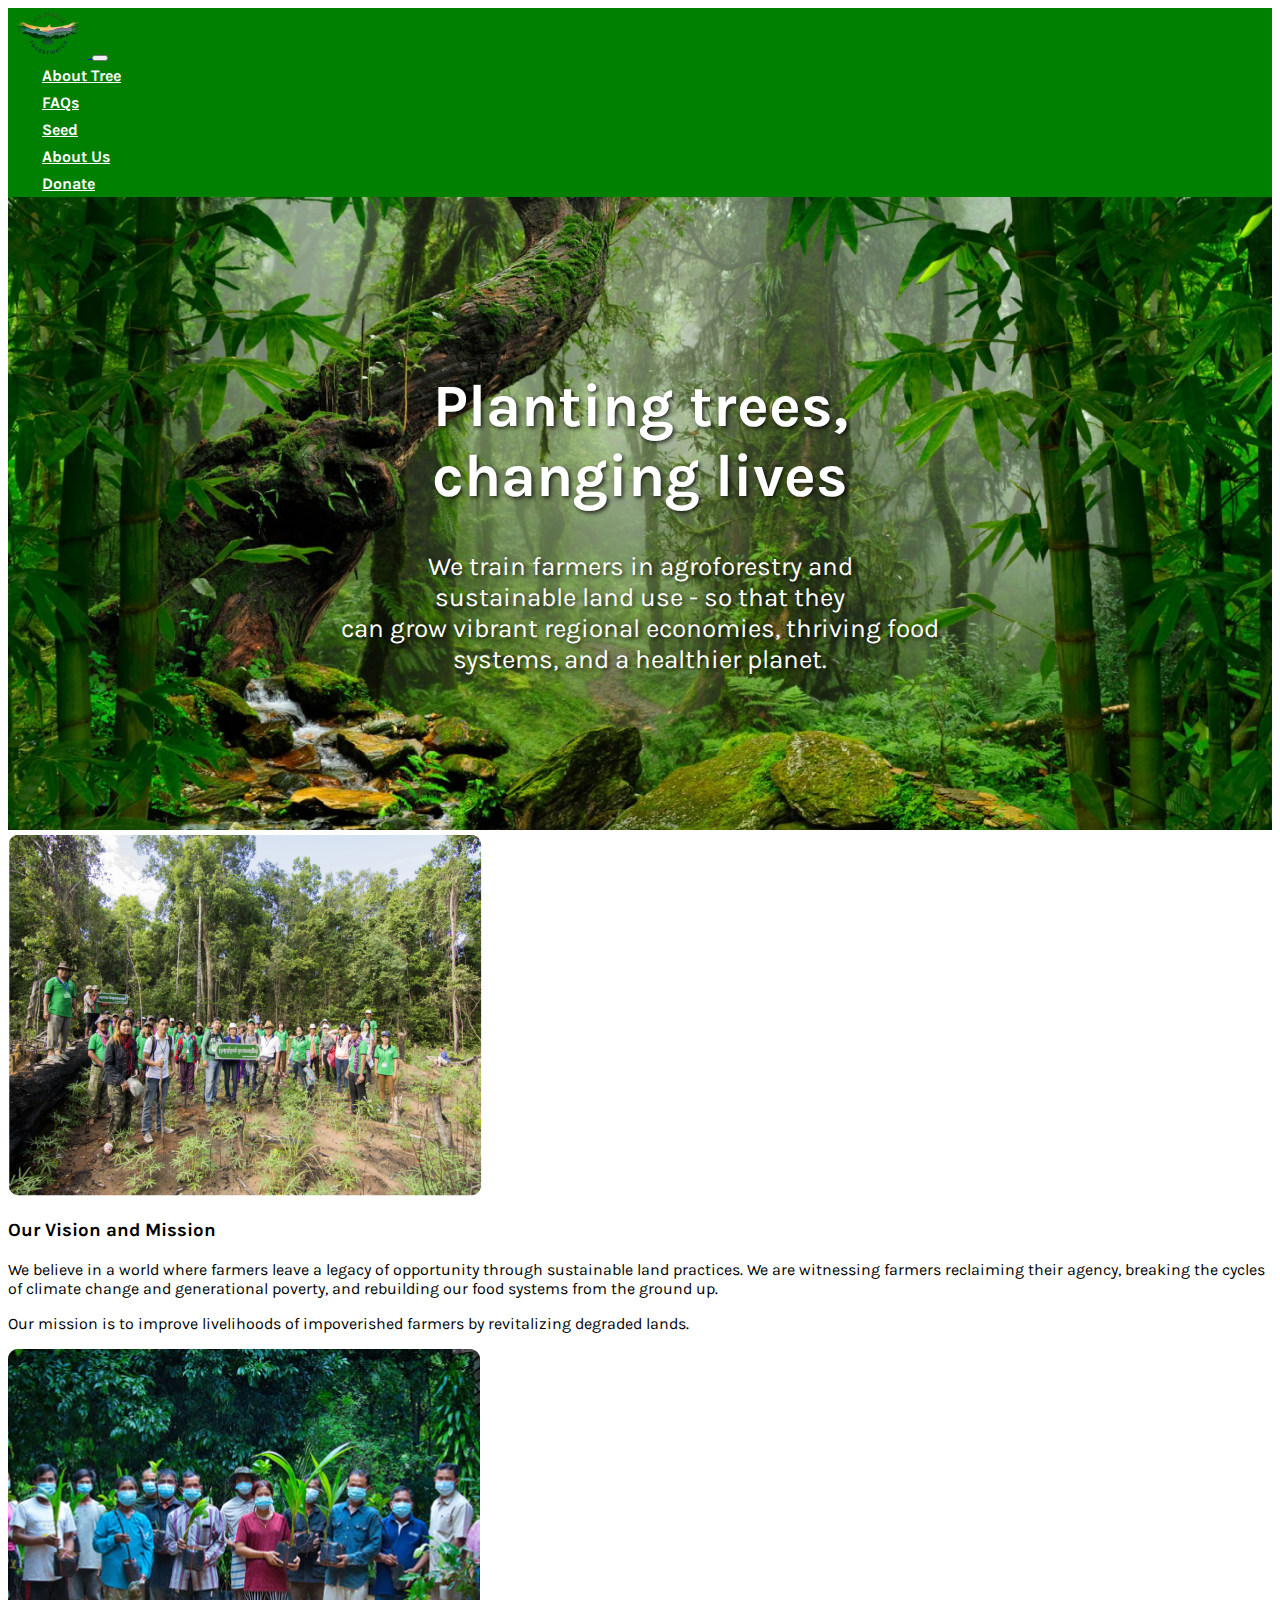
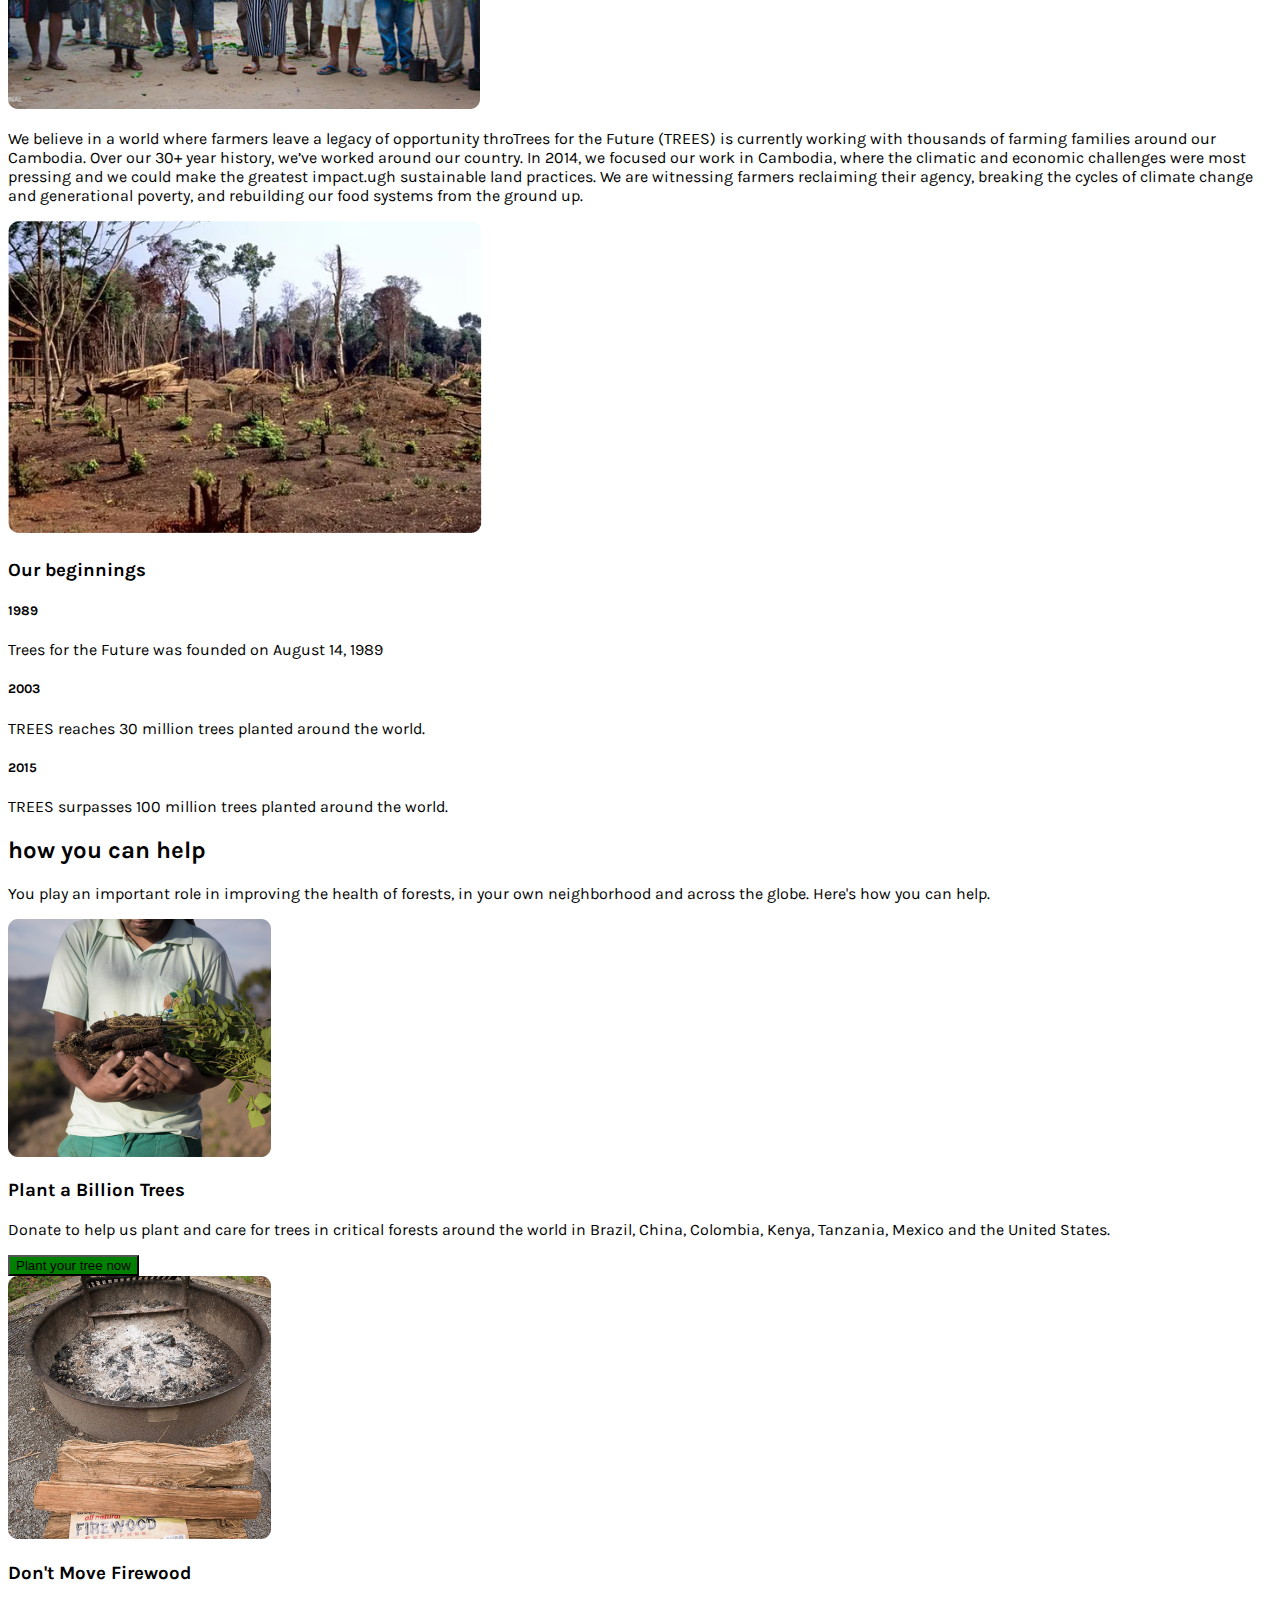
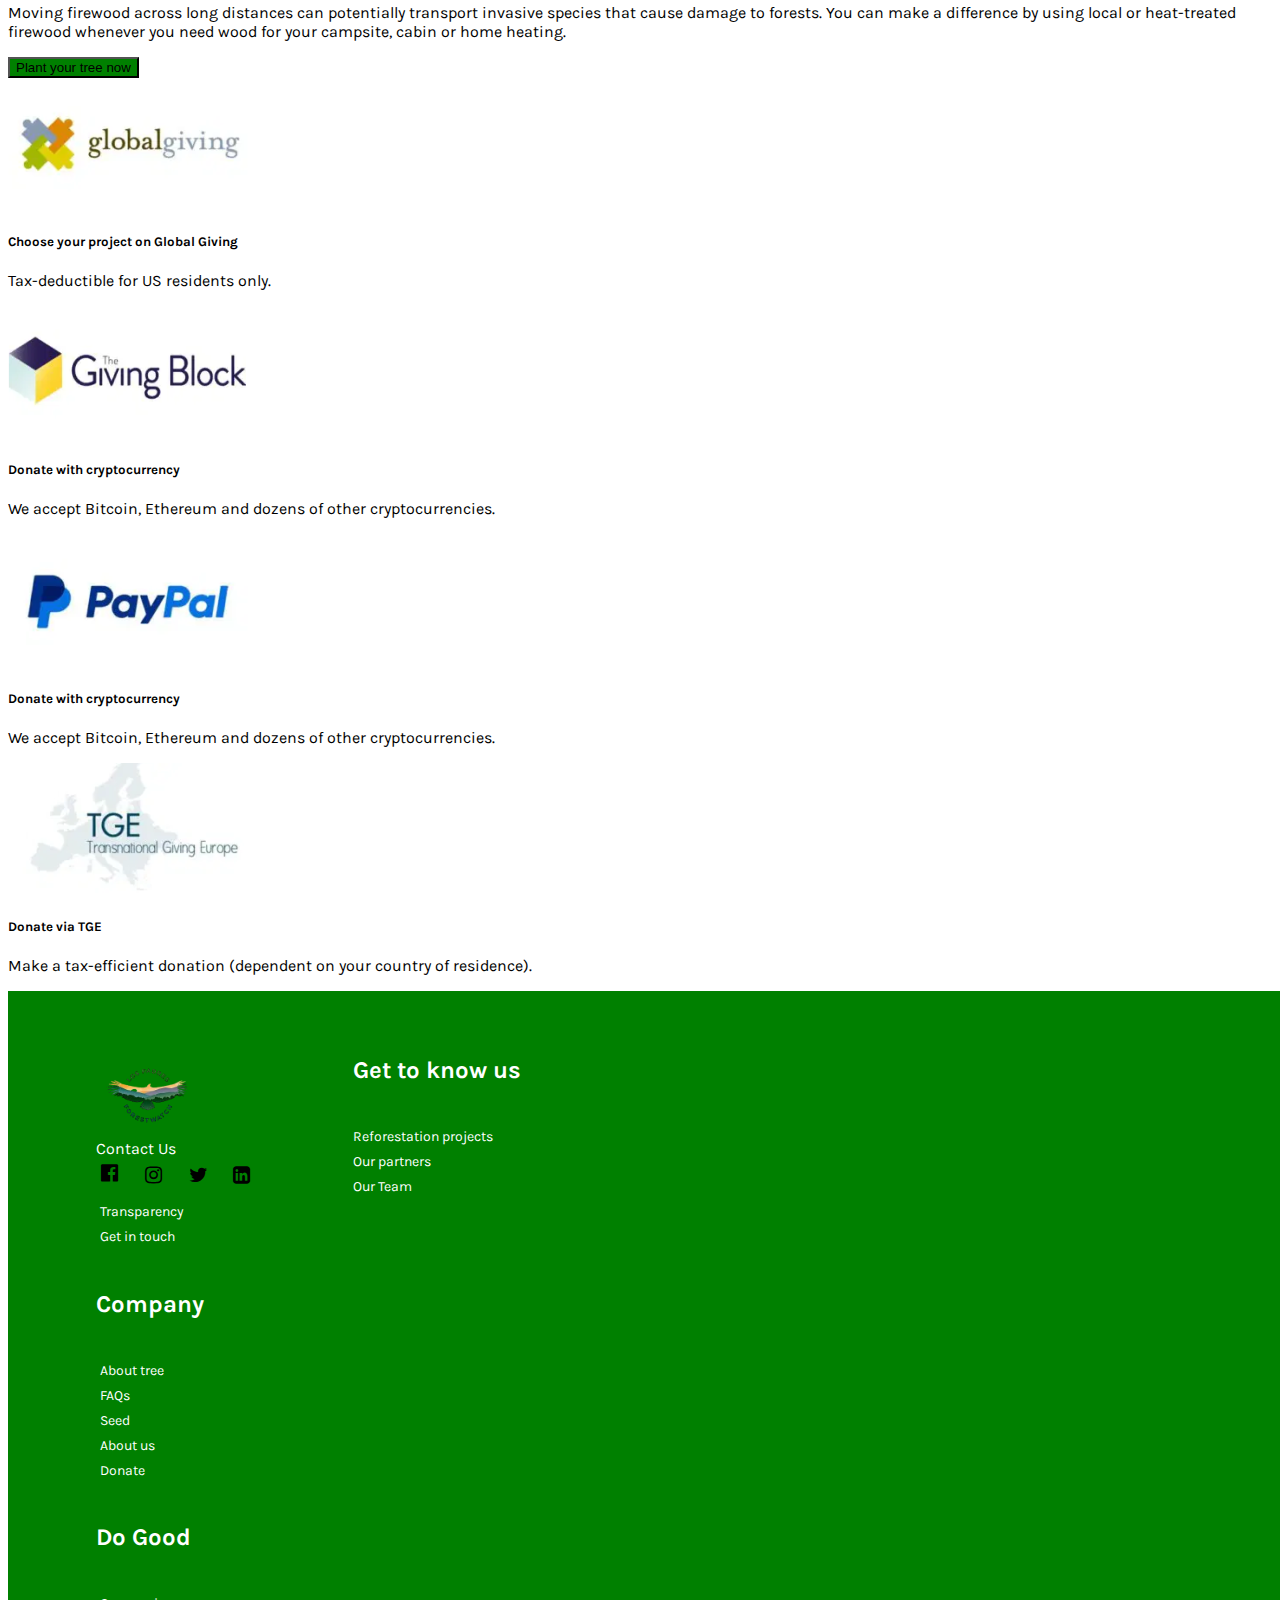
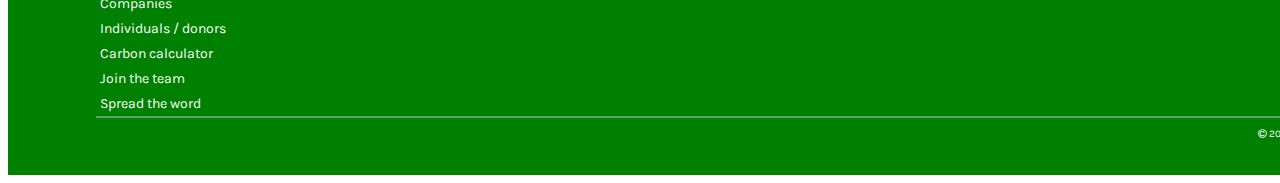
==== about-page.html @ c4fbb988 "add about page" ====
<!DOCTYPE html>
<html lang="en">
<head>
    <meta charset="UTF-8">
    <meta name="viewport" content="width=device-width, initial-scale=1.0">
    <title>ABOUT TREE | PAGE</title>
    <link
    rel="stylesheet"
    href="https://cdnjs.cloudflare.com/ajax/libs/font-awesome/4.7.0/css/font-awesome.min.css"/>
    <link href="https://cdn.jsdelivr.net/npm/bootstrap@5.0.2/dist/css/bootstrap.min.css" rel="stylesheet" integrity="sha384-EVSTQN3/azprG1Anm3QDgpJLIm9Nao0Yz1ztcQTwFspd3yD65VohhpuuCOmLASjC" crossorigin="anonymous">
    <script src="https://cdn.jsdelivr.net/npm/bootstrap@5.0.2/dist/js/bootstrap.bundle.min.js" integrity="sha384-MrcW6ZMFYlzcLA8Nl+NtUVF0sA7MsXsP1UyJoMp4YLEuNSfAP+JcXn/tWtIaxVXM" crossorigin="anonymous"></script>
</head>
<link rel="stylesheet" href="https://fonts.googleapis.com/css?family=Karla">
<style>
body {
  font-family: "Karla", sans-serif;
  text-shadow: 3px;
}

.navbar {
    background-color: green;
  }
  .container img {
    object-fit: cover;
  }
  .text h2 {
    font-size: 30px;
    margin-left: 80px;
  }
  .nav-link {
    color: white;
    margin-left: 30px;
    font-weight: bold;
  }
  .nav-link:hover {
      color: black }
    .image-container {
    position: relative;
    display: inline-block;
  }

  .image-container {
    position: relative;
    display: inline-block;
  }

  .image {
    width: 100%;
    height: auto;
  }

  .o {
    position: absolute;
    top: 50%;
    left: 50%;
    transform: translate(-50%, -50%);
    color: white;

    text-shadow: 2px 2px 4px rgba(0, 0, 0, 0.767);
    text-align: center;
  }
  .o h1 {
    font-size: 60px;
  }
  .o p{
    font-size: 26px;
  }
  
  @media (max-width: 768px) {
    .o h1 {
      font-size: 20px;
      top: 55%;
    }
  }
  @media (max-width: 768px) {
    .o p {
      font-size: 10px;
      top: 55%;
    }
  }
  .btn:hover {
    color: white;
  }
  .o h5 {
    font-size: 25px;
  }
  @media (max-width: 768px) {
    .o h5 {
      font-size: 10px;
    }
  }
  .btn{
    background-color: green;
  }
  .btn:hover{
    box-shadow: rgb(38, 57, 77) 0px 20px 30px -10px;
  }
  

  .logo img {
    width: 40%;
    height: 50%;
  }
  .pull {
    text-align: right;
  }
  .box {
    padding-left: 0;
    padding-right: 0;
  }
  .card-a {
    padding: 2% 7%;
    background-color: green;
    width: 100%;
  }
  ul {
    list-style-type: none;
    margin: 0;
    padding: 0;
  }
  ul li {
    padding: 4px;
  }

  ul li:hover {
    color: black;
    cursor: pointer;
  }
  hr {
    border-width: 3px;
  }

  .social > i {
    padding: 5px;
    font-size: 20px;
    width: 30px;
  }

  .social > i:hover {
    color: white;
    cursor: pointer;
  }

  .policy > div {
    padding: 4px;
  }

  .heading {
    font-family: Karla;
    color: white;
    font-size: 24px;
  }

  .line {
    border-top: 2px solid rgba(189, 196, 203, 0.5);
  }
    



</style>
<body>

  <nav class="navbar navbar-expand-lg">
    <div class="container">
      <a class="navbar-brand" href="home.html">
        <img
          src="assets/img/logo-removebg-preview.png"
          alt="Logo"
          width="80"
          height="50"
          class="d-inline-block align-text-top"
        />
      </a>
      <button
        class="navbar-toggler"
        type="button"
        data-bs-toggle="collapse"
        data-bs-target="#navbarNav"
        aria-controls="navbarNav"
        aria-expanded="false"
        aria-label="Toggle navigation"
      >
        <span class="navbar-toggler-icon"></span>
      </button>
      <div class="b collapse navbar-collapse" id="navbarNav">
        <ul class="navbar-nav ms-auto d-flex gap-5">
          <li class="nav-item">
            <a class="nav-link active" aria-current="page" href="about-tree.html"
              >About Tree</a
            >
          </li>
          <li class="nav-item">
            <a class="nav-link" aria-current="page" href="faq.html">FAQs</a>
          </li>
          <li class="nav-item">
            <a class="nav-link" aria-current="page" href="seed-page.html">Seed</a>
          </li>
          <li class="nav-item">
            <a class="nav-link" aria-current="page" href="about-page.html"
              >About Us</a
            >
          </li>
          <li class="nav-item">
            <a class="nav-link" aria-current="page" href="donate.html"
              >Donate</a
            >
          </li>
        </ul>
      </div>
    </div>
  </nav>

  <div class="card-body p-0 ">
    <div class="image-container">
      <img src="assets/img/TREE PAGE3.png" alt="Image" class="image" />
      <div class="o text-overlay">
        <h1 class="text-uppercase fw-bold">Planting trees, <br> changing lives</h1>
        <p >We train farmers in agroforestry and <br> sustainable land use - so that they <br> can grow vibrant regional economies, thriving 
          food systems, and a healthier planet.</p>
    </div>
  </div>


  <div class="container-xl mb-3 ">
    <div class="row g-0">
      <div class="col-md-4 mt-4 ">
        <img src="assets/img/mission.png" class="img-fluid rounded-start" alt="...">
      </div>
      <div class="col-md-8 mt-1">
        <div class="card-body">
          <h3 class="card-title fw-bold ms-3">Our Vision and Mission</h3>
          <p class="card-text ms-4">We believe in a world where farmers leave a legacy of opportunity through sustainable land practices. 
            We are witnessing farmers reclaiming their agency, breaking the cycles of climate change and generational poverty, and rebuilding
             our food systems from the ground up.</p>
          <p class="card-text ms-4">Our mission is to improve livelihoods of impoverished farmers by 
            revitalizing degraded lands.</p>
        </div>
      </div>
    </div>
  </div>


  <div class="container-xl mb-3">
    <div class="row g-0">
      <div class="col-md-4 mt-4 ">
        <img src="assets/img/mission4.png" class="img-fluid rounded-start" alt="...">
      </div>
      <div class="col-md-8 mt-1">
        <div class="card-body">
          <p class="card-text mt-1 ms-4">We believe in a world where farmers leave a legacy of opportunity throTrees for the Future 
            (TREES) is currently working with thousands of farming families around our Cambodia. Over our 30+ year history,
             we’ve worked around our country. In 2014, we focused our work in Cambodia, where the climatic and economic challenges
              were most pressing and we could make the greatest impact.ugh sustainable land practices. We are witnessing farmers
               reclaiming their agency, breaking the cycles of climate change and generational poverty, and rebuilding our food 
               systems from the ground up.</p>
        </div>
      </div>
    </div>
  </div>
  

  <div class="container-xl mb-3">
    <div class="row g-0">
      <div class="col-md-4 mt-4 ">
        <img src="assets/img/story.png" class="img-fluid rounded-start" alt="img">
        <h5 class="text-overlay">
          
        </h5>
      </div>
      <div class="col-md-8 mt-1">
        <div class="card-body">
          <h3 class="card-title fw-bold ms-3">Our beginnings</h3>
          <div class="card-group border-top border-dark mt-4 gap-3">
            <div class="card  shadow p-3 mb-5 bg-body-tertiary rounded ">
              <div class="card-body me-2">
                <h5 class="card-title">1989</h5>
                <p class="card-text">Trees for the Future was founded on August 14, 1989</p>
              </div>
            </div>
            <div class="card  shadow p-3 mb-5 bg-body-tertiary rounded">
              <div class="card-body">
                <h5 class="card-title">2003</h5>
                <p class="card-text">TREES reaches 30 million trees planted around the world.</p>
              </div>
            </div>
            <div class="card  shadow p-3 mb-5 bg-body-tertiary rounded">
              <div class="card-body">
                <h5 class="card-title">2015</h5>
                <p class="card-text">TREES surpasses 100 million trees planted around the world.</p>
              </div>
            </div>
          </div>


        </div>
      </div>
    </div>
  </div>


  <div class="container-xl">
    <h2 class="fw-bold">how you can help</h2>
    <p class="mt-4 mb-4">You play an important role in improving the health of forests, in your own neighborhood and across the globe. Here's how you can help.</p>
  </div>


  <div class="container-xl mb-3" >
    <div class="row g-0">
      <div class="col-md-4">
        <img src="assets/img/image 35.png" class="img-fluid rounded-start" alt="img">
      </div>
      <div class="col-md-8">
        <div class="card-body">
          <h3 class="card-title fw-bold">Plant a Billion Trees</h3>
          <p class="card-text pt-3 pb-3">Donate to help us plant and care for trees in critical forests around the world in Brazil, China, Colombia, Kenya, Tanzania, Mexico and the United States.</p>
          <button type="button" class="btn btn-success btn-lg">Plant your tree now</button>
        </div>
      </div>
    </div>
  </div>

  <div class="container-xl mt-5" >
    <div class="row g-0">
      <div class="col-md-4">
        <img src="assets/img/image 36.png" class="img-fluid rounded-start" alt="img">
      </div>
      <div class="col-md-8">
        <div class="card-body">
          <h3 class="card-title fw-bold">Don't Move Firewood</h3>
          <p class="card-text pt-3 pb-3">Moving firewood across long distances can potentially transport invasive species that cause damage to forests. You can make a difference by using local or heat-treated firewood whenever you need wood for your campsite, cabin or home heating.</p>
          <button type="button" class="btn btn-success btn-lg">Plant your tree now</button>
        </div>
      </div>
    </div>
  </div>


  <div class="card-group mt-5 container-xl border-top border-dark mt-4 gap-5">
    <div class="card shadow p-3 mb-5 bg-body-tertiary rounded">
      <img src="assets/img/donate.png" class="card-img-top" alt="img">
      <div class="card-body me-2">
        <h5 class="card-title fw-bold">Choose your project on Global Giving</h5>
        <p class="card-text">Tax-deductible for US residents only.</p>
      </div>
    </div>

    <div class="card shadow p-3 mb-5 bg-body-tertiary rounded">
      <img src="assets/img/donate1.png" class="card-img-top" alt="img">
      <div class="card-body me-2">
        <h5 class="card-title fw-bold">Donate with cryptocurrency</h5>
        <p class="card-text">We accept Bitcoin, Ethereum and dozens of other cryptocurrencies.</p>
      </div>
    </div>

    <div class="card shadow p-3 mb-5 bg-body-tertiary rounded">
      <img src="assets/img/donate2.png" class="card-img-top" alt="img">
      <div class="card-body me-2">
        <h5 class="card-title fw-bold">Donate with cryptocurrency</h5>
        <p class="card-text">We accept Bitcoin, Ethereum and dozens of other cryptocurrencies.</p>
      </div>
    </div>
    <div class="card shadow p-3 mb-5 bg-body-tertiary rounded">
      <img src="assets/img/donate3.png" class="card-img-top" alt="img">
      <div class="card-body me-2">
        <h5 class="card-title fw-bold">Donate via TGE</h5>
        <p class="card-text">Make a tax-efficient donation (dependent on your country of residence).</p>
      </div>
    </div>
    
  </div>


  <div class="box-fluid">
    <div class="card-a">
      <div class="row">
        <div class="col-md-4 col-sm-11 col-xs-11">
          <div class="footer-text pull-left">
            <div class="logo mb-4">
              <img src="assets/img/logo-removebg-preview.png" alt="" />
            </div>
            <div class="text mt-2" style="color: white">Contact Us</div>
            <div class="social mt-2 mb-3">
              <i class="fa fa-facebook-official fa-sm"></i>
              <i class="fa fa-instagram fa-lg"></i>
              <i class="fa fa-twitter fa-lg"></i>
              <i class="fa fa-linkedin-square fa-lg"></i>
            </div>
          </div>
        </div>
        <div class="col-md-1 col-sm-1 col-xs-1 mb-2"></div>
        <div class="col-md-3 col-sm-4 col-xs-4">
          <h5 class="heading">Get to know us</h5>
          <ul style="font-size: 14px; color: white">
            <li>Reforestation projects</li>
            <li>Our partners</li>
            <li>Our Team</li>
            <li>Transparency</li>
            <li>Get in touch</li>
          </ul>
        </div>
        <div class="col-md-2 col-sm-4 col-xs-4">
          <h5 class="heading">Company</h5>
          <ul class="card-text" style="font-size: 14px; color: white">
            <li>About tree</li>
            <li>FAQs</li>
            <li>Seed</li>
            <li>About us</li>
            <li>Donate</li>
          </ul>
        </div>
        <div class="col-md-2 col-sm-4 col-xs-4">
          <h5 class="heading">Do Good</h5>
          <ul class="card-text" style="font-size: 14px; color: white">
            <li>Companies</li>
            <li>Individuals / donors</li>
            <li>Carbon calculator</li>
            <li>Join the team</li>
            <li>Spread the word</li>
          </ul>
        </div>
      </div>
      <div class="line mb-4 mt-5"></div>
      <div class="row" style="font-size: 10px">
        <div class="col-md-6 col-sm-6 col-xs-6">
          <div class="pull">
            <p style="color: white">
              <i class="fa fa-copyright"></i> 2020 Privacy Polocy
            </p>
          </div>
        </div>
      </div>
    </div>
  </div>
  

</body>
</html>
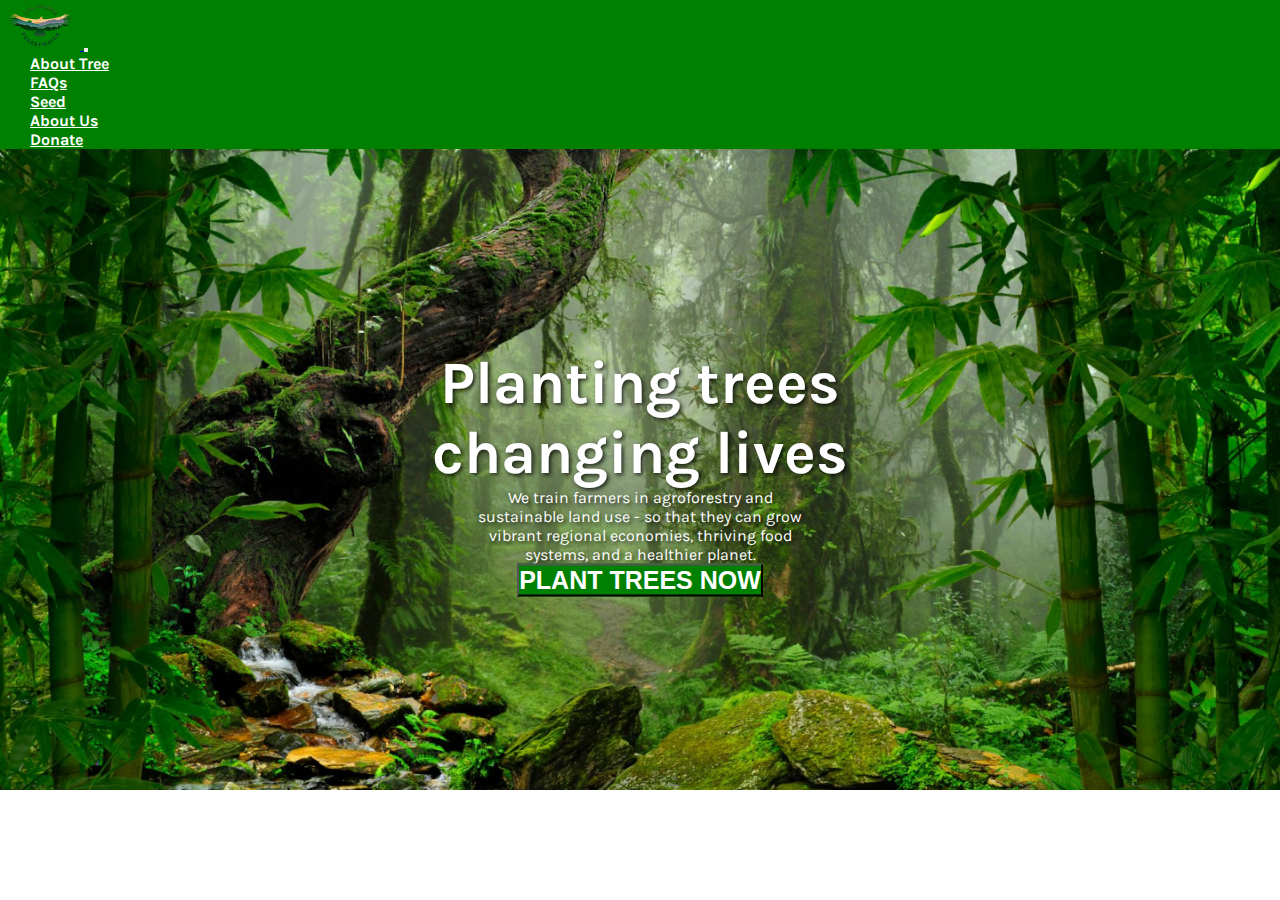
==== commit de787597: "resolve conflict" ====
--- a/about-page.html
+++ b/about-page.html
@@ -4,9 +4,6 @@
     <meta charset="UTF-8">
     <meta name="viewport" content="width=device-width, initial-scale=1.0">
     <title>ABOUT TREE | PAGE</title>
-    <link
-    rel="stylesheet"
-    href="https://cdnjs.cloudflare.com/ajax/libs/font-awesome/4.7.0/css/font-awesome.min.css"/>
     <link href="https://cdn.jsdelivr.net/npm/bootstrap@5.0.2/dist/css/bootstrap.min.css" rel="stylesheet" integrity="sha384-EVSTQN3/azprG1Anm3QDgpJLIm9Nao0Yz1ztcQTwFspd3yD65VohhpuuCOmLASjC" crossorigin="anonymous">
     <script src="https://cdn.jsdelivr.net/npm/bootstrap@5.0.2/dist/js/bootstrap.bundle.min.js" integrity="sha384-MrcW6ZMFYlzcLA8Nl+NtUVF0sA7MsXsP1UyJoMp4YLEuNSfAP+JcXn/tWtIaxVXM" crossorigin="anonymous"></script>
 </head>
@@ -16,7 +13,19 @@
   font-family: "Karla", sans-serif;
   text-shadow: 3px;
 }
+*{
+  margin: 0;
+  padding: 0;
+}
 
+    *{
+        padding: 0;
+        margin: 0;
+        box-sizing: border-box;
+    }
+body {
+  font-family: "Karla", sans-serif;
+}
 .navbar {
     background-color: green;
   }
@@ -33,12 +42,8 @@
     font-weight: bold;
   }
   .nav-link:hover {
-      color: black }
-    .image-container {
-    position: relative;
-    display: inline-block;
+    color: black;
   }
-
   .image-container {
     position: relative;
     display: inline-block;
@@ -62,24 +67,14 @@
   .o h1 {
     font-size: 60px;
   }
-  .o p{
-    font-size: 26px;
-  }
-  
   @media (max-width: 768px) {
     .o h1 {
       font-size: 20px;
       top: 55%;
     }
   }
-  @media (max-width: 768px) {
-    .o p {
-      font-size: 10px;
-      top: 55%;
-    }
-  }
-  .btn:hover {
-    color: white;
+  .h5:hover {
+    color: black;
   }
   .o h5 {
     font-size: 25px;
@@ -89,81 +84,15 @@
       font-size: 10px;
     }
   }
-  .btn{
-    background-color: green;
-  }
-  .btn:hover{
-    box-shadow: rgb(38, 57, 77) 0px 20px 30px -10px;
-  }
-  
-
-  .logo img {
-    width: 40%;
-    height: 50%;
-  }
-  .pull {
-    text-align: right;
-  }
-  .box {
-    padding-left: 0;
-    padding-right: 0;
-  }
-  .card-a {
-    padding: 2% 7%;
-    background-color: green;
-    width: 100%;
-  }
-  ul {
-    list-style-type: none;
-    margin: 0;
-    padding: 0;
-  }
-  ul li {
-    padding: 4px;
-  }
-
-  ul li:hover {
-    color: black;
-    cursor: pointer;
-  }
-  hr {
-    border-width: 3px;
-  }
-
-  .social > i {
-    padding: 5px;
-    font-size: 20px;
-    width: 30px;
-  }
-
-  .social > i:hover {
-    color: white;
-    cursor: pointer;
-  }
-
-  .policy > div {
-    padding: 4px;
-  }
-
-  .heading {
-    font-family: Karla;
-    color: white;
-    font-size: 24px;
-  }
-
-  .line {
-    border-top: 2px solid rgba(189, 196, 203, 0.5);
-  }
     
 
 
 
 </style>
 <body>
-
   <nav class="navbar navbar-expand-lg">
     <div class="container">
-      <a class="navbar-brand" href="home.html">
+      <a class="navbar-brand" href="#">
         <img
           src="assets/img/logo-removebg-preview.png"
           alt="Logo"
@@ -172,6 +101,7 @@
           class="d-inline-block align-text-top"
         />
       </a>
+
       <button
         class="navbar-toggler"
         type="button"
@@ -183,6 +113,7 @@
       >
         <span class="navbar-toggler-icon"></span>
       </button>
+
       <div class="b collapse navbar-collapse" id="navbarNav">
         <ul class="navbar-nav ms-auto d-flex gap-5">
           <li class="nav-item">
@@ -191,18 +122,18 @@
             >
           </li>
           <li class="nav-item">
-            <a class="nav-link" aria-current="page" href="faq.html">FAQs</a>
+            <a class="nav-link" aria-current="page" href="index.html">FAQs</a>
           </li>
           <li class="nav-item">
-            <a class="nav-link" aria-current="page" href="seed-page.html">Seed</a>
+            <a class="nav-link" aria-current="page" href="index.html">Seed</a>
           </li>
           <li class="nav-item">
-            <a class="nav-link" aria-current="page" href="about-page.html"
+            <a class="nav-link" aria-current="page" href="#"
               >About Us</a
             >
           </li>
           <li class="nav-item">
-            <a class="nav-link" aria-current="page" href="donate.html"
+            <a class="nav-link" aria-current="page" href="index.html"
               >Donate</a
             >
           </li>
@@ -211,228 +142,22 @@
     </div>
   </nav>
 
-  <div class="card-body p-0 ">
+
+  <div class="container-xxl" style="padding: 0;">
     <div class="image-container">
-      <img src="assets/img/TREE PAGE3.png" alt="Image" class="image" />
+      <img src="assets/img/aboutpage.png" alt="Image" class="image" />
       <div class="o text-overlay">
-        <h1 class="text-uppercase fw-bold">Planting trees, <br> changing lives</h1>
-        <p >We train farmers in agroforestry and <br> sustainable land use - so that they <br> can grow vibrant regional economies, thriving 
-          food systems, and a healthier planet.</p>
-    </div>
-  </div>
-
-
-  <div class="container-xl mb-3 ">
-    <div class="row g-0">
-      <div class="col-md-4 mt-4 ">
-        <img src="assets/img/mission.png" class="img-fluid rounded-start" alt="...">
-      </div>
-      <div class="col-md-8 mt-1">
-        <div class="card-body">
-          <h3 class="card-title fw-bold ms-3">Our Vision and Mission</h3>
-          <p class="card-text ms-4">We believe in a world where farmers leave a legacy of opportunity through sustainable land practices. 
-            We are witnessing farmers reclaiming their agency, breaking the cycles of climate change and generational poverty, and rebuilding
-             our food systems from the ground up.</p>
-          <p class="card-text ms-4">Our mission is to improve livelihoods of impoverished farmers by 
-            revitalizing degraded lands.</p>
-        </div>
+        <h1 class="text-uppercase fw-bold">Planting trees <br> changing lives</h1>
+        <p class="fs-3">We train farmers in agroforestry and <br> sustainable land use - so that they can grow <br> vibrant regional economies, thriving food <br> systems, and a healthier planet.</p>
+        <button type="button" class="btn btn" style="background-color: green">
+          <h5 style="color: white">PLANT TREES NOW</h5>
+        </button>
       </div>
     </div>
   </div>
 
 
-  <div class="container-xl mb-3">
-    <div class="row g-0">
-      <div class="col-md-4 mt-4 ">
-        <img src="assets/img/mission4.png" class="img-fluid rounded-start" alt="...">
-      </div>
-      <div class="col-md-8 mt-1">
-        <div class="card-body">
-          <p class="card-text mt-1 ms-4">We believe in a world where farmers leave a legacy of opportunity throTrees for the Future 
-            (TREES) is currently working with thousands of farming families around our Cambodia. Over our 30+ year history,
-             we’ve worked around our country. In 2014, we focused our work in Cambodia, where the climatic and economic challenges
-              were most pressing and we could make the greatest impact.ugh sustainable land practices. We are witnessing farmers
-               reclaiming their agency, breaking the cycles of climate change and generational poverty, and rebuilding our food 
-               systems from the ground up.</p>
-        </div>
-      </div>
-    </div>
-  </div>
-  
 
-  <div class="container-xl mb-3">
-    <div class="row g-0">
-      <div class="col-md-4 mt-4 ">
-        <img src="assets/img/story.png" class="img-fluid rounded-start" alt="img">
-        <h5 class="text-overlay">
-          
-        </h5>
-      </div>
-      <div class="col-md-8 mt-1">
-        <div class="card-body">
-          <h3 class="card-title fw-bold ms-3">Our beginnings</h3>
-          <div class="card-group border-top border-dark mt-4 gap-3">
-            <div class="card  shadow p-3 mb-5 bg-body-tertiary rounded ">
-              <div class="card-body me-2">
-                <h5 class="card-title">1989</h5>
-                <p class="card-text">Trees for the Future was founded on August 14, 1989</p>
-              </div>
-            </div>
-            <div class="card  shadow p-3 mb-5 bg-body-tertiary rounded">
-              <div class="card-body">
-                <h5 class="card-title">2003</h5>
-                <p class="card-text">TREES reaches 30 million trees planted around the world.</p>
-              </div>
-            </div>
-            <div class="card  shadow p-3 mb-5 bg-body-tertiary rounded">
-              <div class="card-body">
-                <h5 class="card-title">2015</h5>
-                <p class="card-text">TREES surpasses 100 million trees planted around the world.</p>
-              </div>
-            </div>
-          </div>
-
-
-        </div>
-      </div>
-    </div>
-  </div>
-
-
-  <div class="container-xl">
-    <h2 class="fw-bold">how you can help</h2>
-    <p class="mt-4 mb-4">You play an important role in improving the health of forests, in your own neighborhood and across the globe. Here's how you can help.</p>
-  </div>
-
-
-  <div class="container-xl mb-3" >
-    <div class="row g-0">
-      <div class="col-md-4">
-        <img src="assets/img/image 35.png" class="img-fluid rounded-start" alt="img">
-      </div>
-      <div class="col-md-8">
-        <div class="card-body">
-          <h3 class="card-title fw-bold">Plant a Billion Trees</h3>
-          <p class="card-text pt-3 pb-3">Donate to help us plant and care for trees in critical forests around the world in Brazil, China, Colombia, Kenya, Tanzania, Mexico and the United States.</p>
-          <button type="button" class="btn btn-success btn-lg">Plant your tree now</button>
-        </div>
-      </div>
-    </div>
-  </div>
-
-  <div class="container-xl mt-5" >
-    <div class="row g-0">
-      <div class="col-md-4">
-        <img src="assets/img/image 36.png" class="img-fluid rounded-start" alt="img">
-      </div>
-      <div class="col-md-8">
-        <div class="card-body">
-          <h3 class="card-title fw-bold">Don't Move Firewood</h3>
-          <p class="card-text pt-3 pb-3">Moving firewood across long distances can potentially transport invasive species that cause damage to forests. You can make a difference by using local or heat-treated firewood whenever you need wood for your campsite, cabin or home heating.</p>
-          <button type="button" class="btn btn-success btn-lg">Plant your tree now</button>
-        </div>
-      </div>
-    </div>
-  </div>
-
-
-  <div class="card-group mt-5 container-xl border-top border-dark mt-4 gap-5">
-    <div class="card shadow p-3 mb-5 bg-body-tertiary rounded">
-      <img src="assets/img/donate.png" class="card-img-top" alt="img">
-      <div class="card-body me-2">
-        <h5 class="card-title fw-bold">Choose your project on Global Giving</h5>
-        <p class="card-text">Tax-deductible for US residents only.</p>
-      </div>
-    </div>
-
-    <div class="card shadow p-3 mb-5 bg-body-tertiary rounded">
-      <img src="assets/img/donate1.png" class="card-img-top" alt="img">
-      <div class="card-body me-2">
-        <h5 class="card-title fw-bold">Donate with cryptocurrency</h5>
-        <p class="card-text">We accept Bitcoin, Ethereum and dozens of other cryptocurrencies.</p>
-      </div>
-    </div>
-
-    <div class="card shadow p-3 mb-5 bg-body-tertiary rounded">
-      <img src="assets/img/donate2.png" class="card-img-top" alt="img">
-      <div class="card-body me-2">
-        <h5 class="card-title fw-bold">Donate with cryptocurrency</h5>
-        <p class="card-text">We accept Bitcoin, Ethereum and dozens of other cryptocurrencies.</p>
-      </div>
-    </div>
-    <div class="card shadow p-3 mb-5 bg-body-tertiary rounded">
-      <img src="assets/img/donate3.png" class="card-img-top" alt="img">
-      <div class="card-body me-2">
-        <h5 class="card-title fw-bold">Donate via TGE</h5>
-        <p class="card-text">Make a tax-efficient donation (dependent on your country of residence).</p>
-      </div>
-    </div>
-    
-  </div>
-
-
-  <div class="box-fluid">
-    <div class="card-a">
-      <div class="row">
-        <div class="col-md-4 col-sm-11 col-xs-11">
-          <div class="footer-text pull-left">
-            <div class="logo mb-4">
-              <img src="assets/img/logo-removebg-preview.png" alt="" />
-            </div>
-            <div class="text mt-2" style="color: white">Contact Us</div>
-            <div class="social mt-2 mb-3">
-              <i class="fa fa-facebook-official fa-sm"></i>
-              <i class="fa fa-instagram fa-lg"></i>
-              <i class="fa fa-twitter fa-lg"></i>
-              <i class="fa fa-linkedin-square fa-lg"></i>
-            </div>
-          </div>
-        </div>
-        <div class="col-md-1 col-sm-1 col-xs-1 mb-2"></div>
-        <div class="col-md-3 col-sm-4 col-xs-4">
-          <h5 class="heading">Get to know us</h5>
-          <ul style="font-size: 14px; color: white">
-            <li>Reforestation projects</li>
-            <li>Our partners</li>
-            <li>Our Team</li>
-            <li>Transparency</li>
-            <li>Get in touch</li>
-          </ul>
-        </div>
-        <div class="col-md-2 col-sm-4 col-xs-4">
-          <h5 class="heading">Company</h5>
-          <ul class="card-text" style="font-size: 14px; color: white">
-            <li>About tree</li>
-            <li>FAQs</li>
-            <li>Seed</li>
-            <li>About us</li>
-            <li>Donate</li>
-          </ul>
-        </div>
-        <div class="col-md-2 col-sm-4 col-xs-4">
-          <h5 class="heading">Do Good</h5>
-          <ul class="card-text" style="font-size: 14px; color: white">
-            <li>Companies</li>
-            <li>Individuals / donors</li>
-            <li>Carbon calculator</li>
-            <li>Join the team</li>
-            <li>Spread the word</li>
-          </ul>
-        </div>
-      </div>
-      <div class="line mb-4 mt-5"></div>
-      <div class="row" style="font-size: 10px">
-        <div class="col-md-6 col-sm-6 col-xs-6">
-          <div class="pull">
-            <p style="color: white">
-              <i class="fa fa-copyright"></i> 2020 Privacy Polocy
-            </p>
-          </div>
-        </div>
-      </div>
-    </div>
-  </div>
-  
 
 </body>
 </html>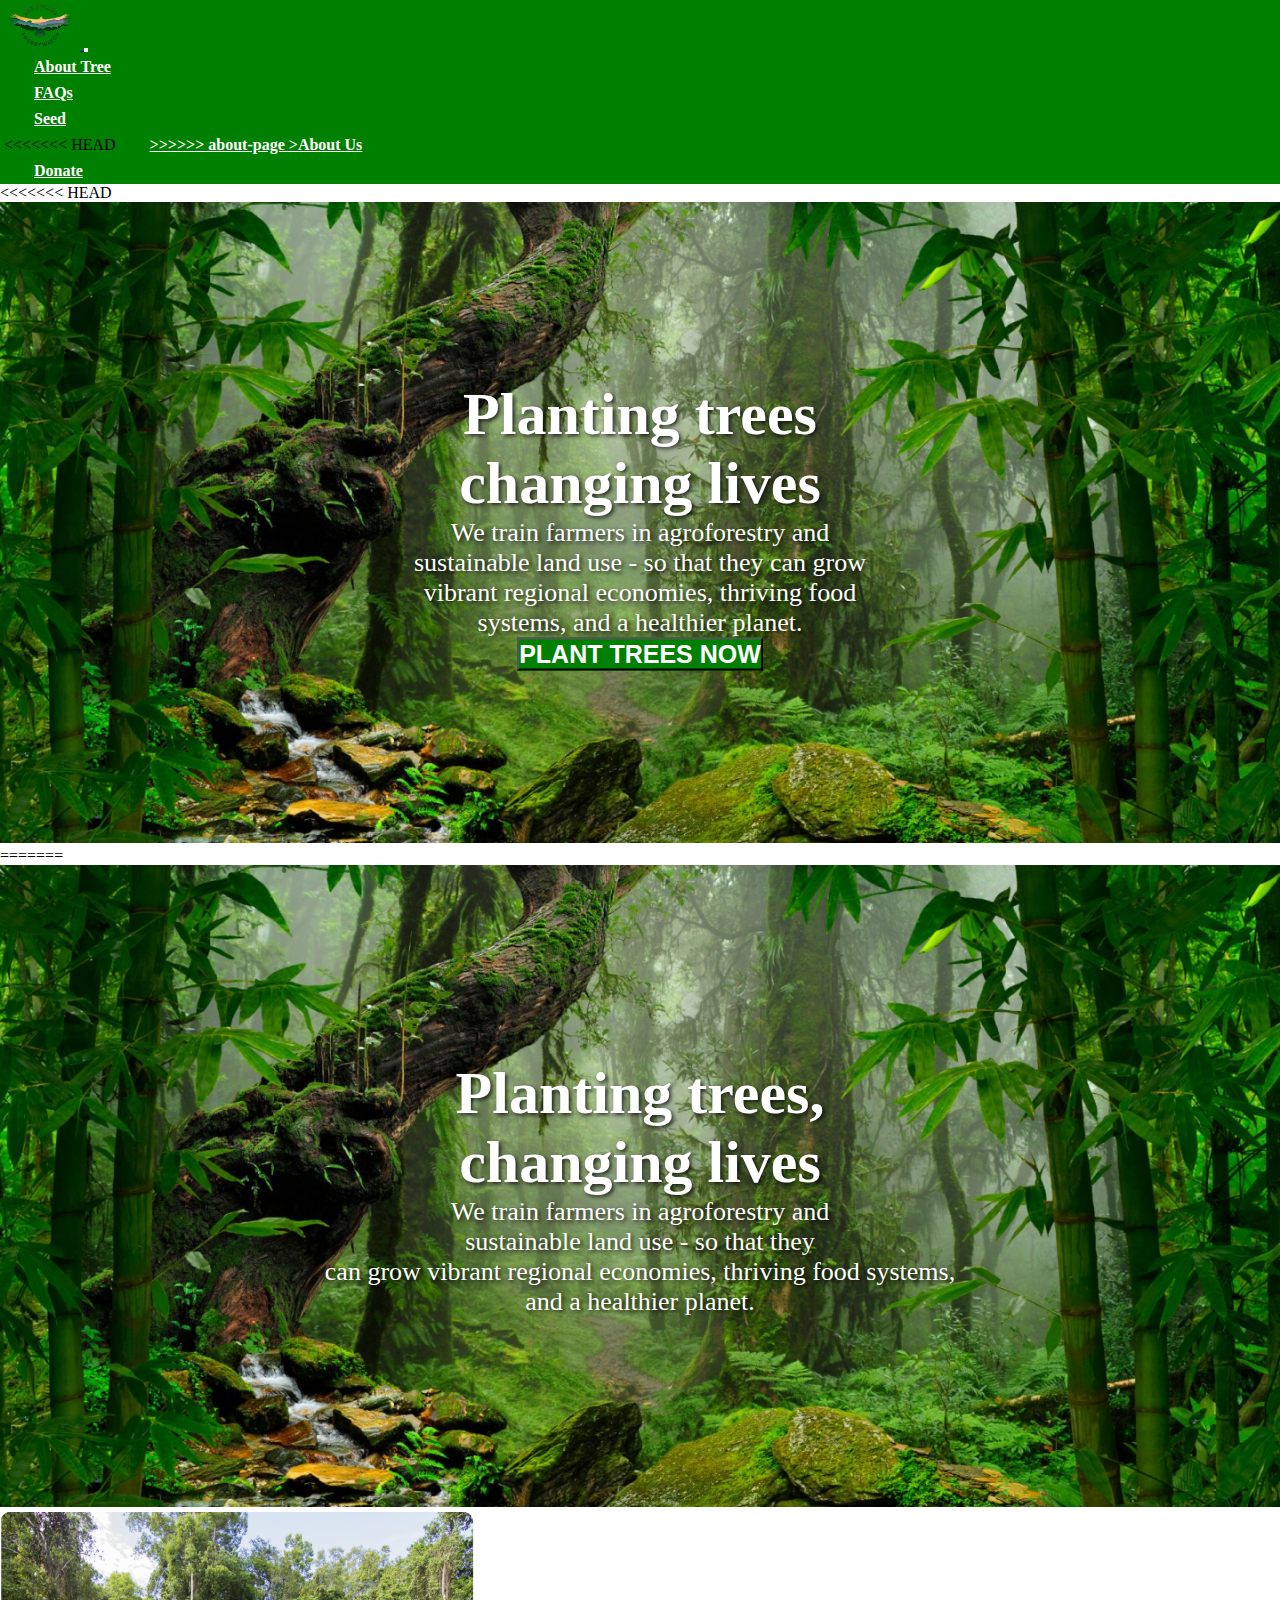
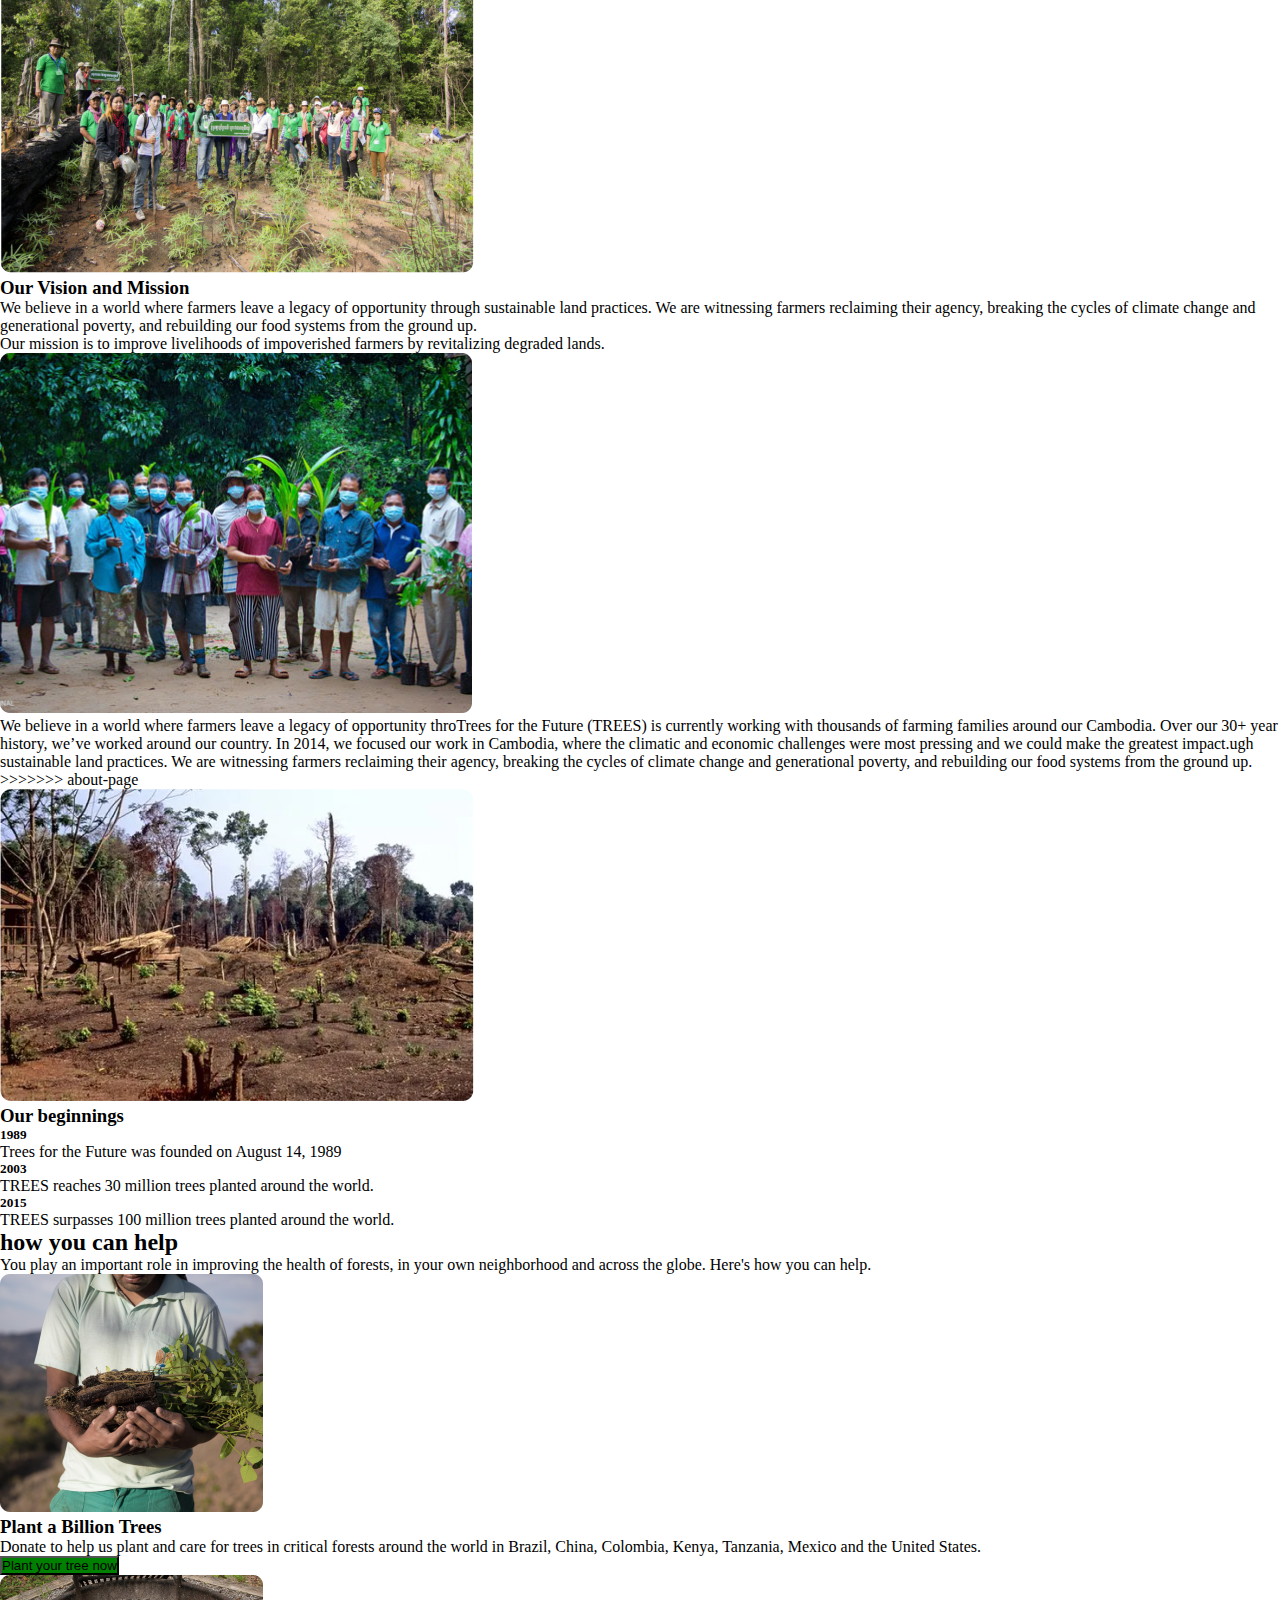
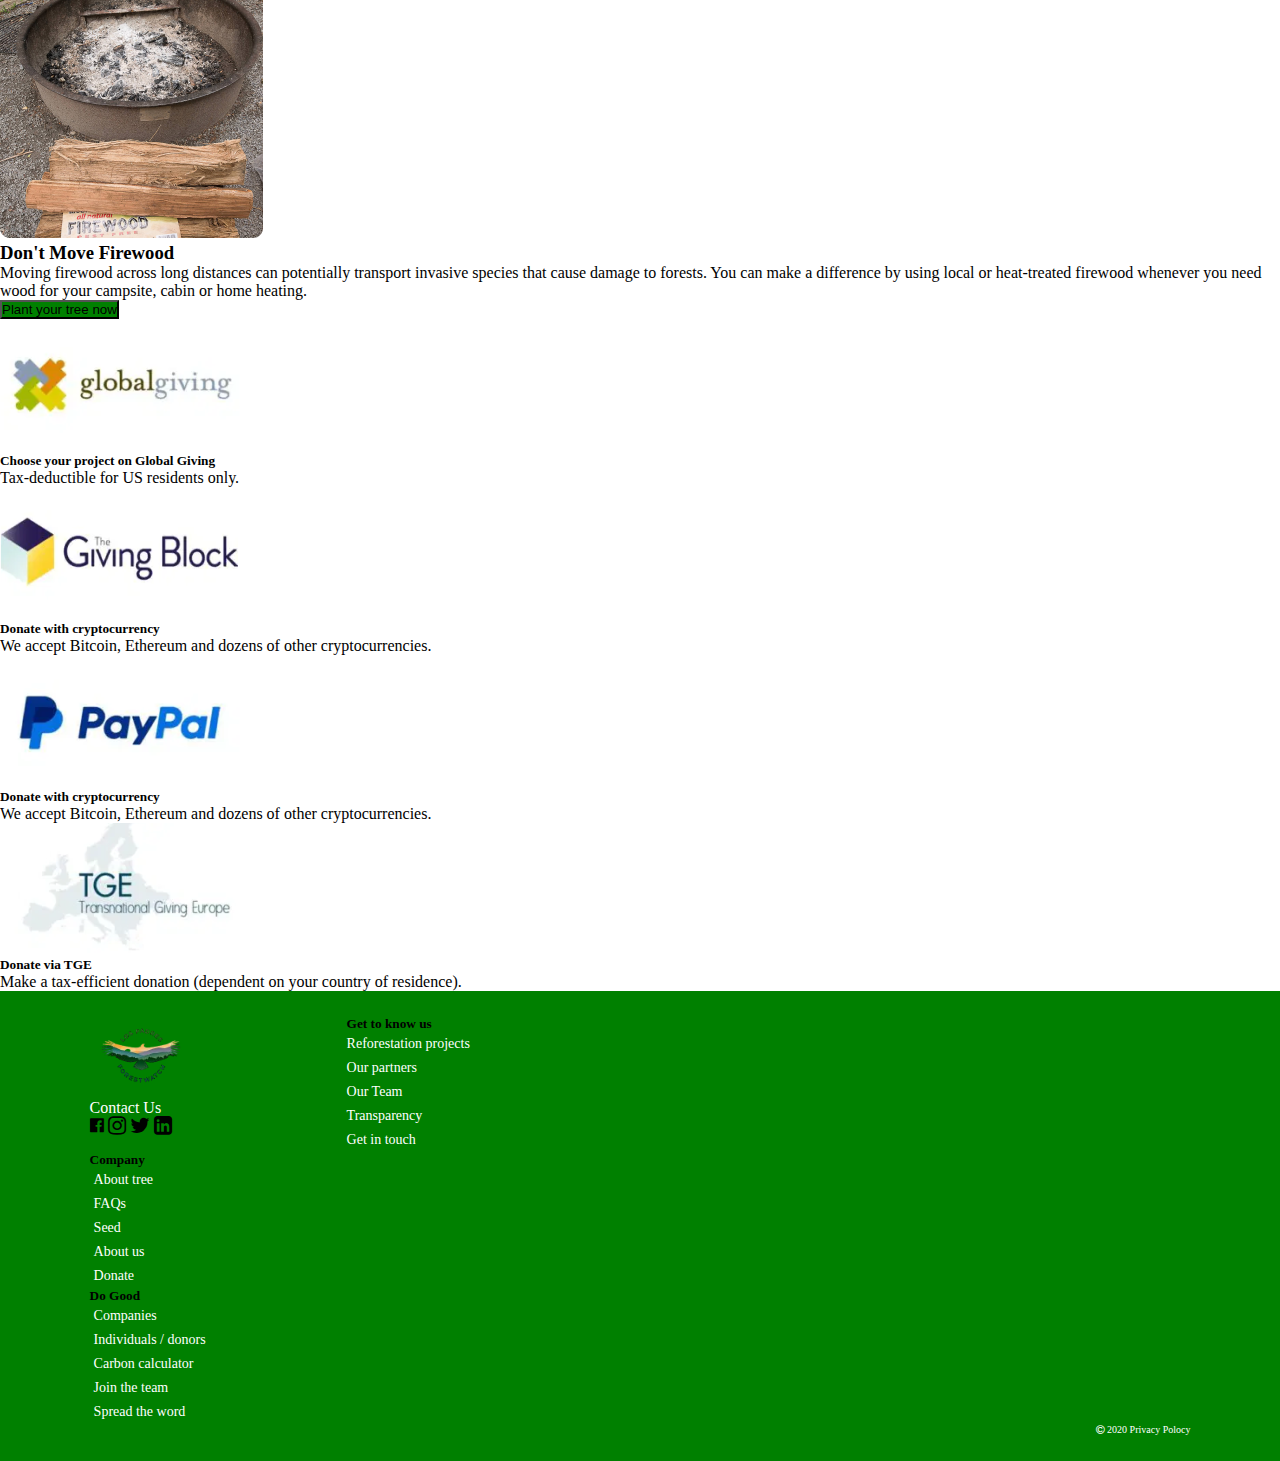
==== commit 112a2631: "merge about page" ====
--- a/about-page.html
+++ b/about-page.html
@@ -4,11 +4,15 @@
     <meta charset="UTF-8">
     <meta name="viewport" content="width=device-width, initial-scale=1.0">
     <title>ABOUT TREE | PAGE</title>
+    <link
+    rel="stylesheet"
+    href="https://cdnjs.cloudflare.com/ajax/libs/font-awesome/4.7.0/css/font-awesome.min.css"/>
     <link href="https://cdn.jsdelivr.net/npm/bootstrap@5.0.2/dist/css/bootstrap.min.css" rel="stylesheet" integrity="sha384-EVSTQN3/azprG1Anm3QDgpJLIm9Nao0Yz1ztcQTwFspd3yD65VohhpuuCOmLASjC" crossorigin="anonymous">
     <script src="https://cdn.jsdelivr.net/npm/bootstrap@5.0.2/dist/js/bootstrap.bundle.min.js" integrity="sha384-MrcW6ZMFYlzcLA8Nl+NtUVF0sA7MsXsP1UyJoMp4YLEuNSfAP+JcXn/tWtIaxVXM" crossorigin="anonymous"></script>
 </head>
 <link rel="stylesheet" href="https://fonts.googleapis.com/css?family=Karla">
 <style>
+<<<<<<< HEAD
 body {
   font-family: "Karla", sans-serif;
   text-shadow: 3px;
@@ -23,9 +27,13 @@
         margin: 0;
         box-sizing: border-box;
     }
+=======
+>>>>>>> about-page
 body {
   font-family: "Karla", sans-serif;
+  text-shadow: 3px;
 }
+
 .navbar {
     background-color: green;
   }
@@ -42,8 +50,12 @@
     font-weight: bold;
   }
   .nav-link:hover {
-    color: black;
-  }
+      color: black }
+    .image-container {
+    position: relative;
+    display: inline-block;
+  }
+
   .image-container {
     position: relative;
     display: inline-block;
@@ -67,14 +79,24 @@
   .o h1 {
     font-size: 60px;
   }
+  .o p{
+    font-size: 26px;
+  }
+  
   @media (max-width: 768px) {
     .o h1 {
       font-size: 20px;
       top: 55%;
     }
   }
-  .h5:hover {
-    color: black;
+  @media (max-width: 768px) {
+    .o p {
+      font-size: 10px;
+      top: 55%;
+    }
+  }
+  .btn:hover {
+    color: white;
   }
   .o h5 {
     font-size: 25px;
@@ -84,15 +106,123 @@
       font-size: 10px;
     }
   }
+  .btn{
+    background-color: green;
+  }
+  .btn:hover{
+    box-shadow: rgb(38, 57, 77) 0px 20px 30px -10px;
+  }
+  
+
+  .logo img {
+    width: 40%;
+    height: 50%;
+  }
+  .pull {
+    text-align: right;
+  }
+  .box {
+    padding-left: 0;
+    padding-right: 0;
+  }
+  .card-a {
+    padding: 2% 7%;
+    background-color: green;
+    width: 100%;
+  }
+  ul {
+    list-style-type: none;
+    margin: 0;
+    padding: 0;
+  }
+  ul li {
+    padding: 4px;
+  }
+
+  ul li:hover {
+    color: black;
+    cursor: pointer;
+  }
+<<<<<<< HEAD
+  .image-container {
+    position: relative;
+    display: inline-block;
+  }
+
+  .image {
+    width: 100%;
+    height: auto;
+  }
+
+  .o {
+    position: absolute;
+    top: 50%;
+    left: 50%;
+    transform: translate(-50%, -50%);
+    color: white;
+
+    text-shadow: 2px 2px 4px rgba(0, 0, 0, 0.767);
+    text-align: center;
+  }
+  .o h1 {
+    font-size: 60px;
+  }
+  @media (max-width: 768px) {
+    .o h1 {
+      font-size: 20px;
+      top: 55%;
+    }
+  }
+  .h5:hover {
+    color: black;
+  }
+  .o h5 {
+    font-size: 25px;
+  }
+  @media (max-width: 768px) {
+    .o h5 {
+      font-size: 10px;
+    }
+=======
+  hr {
+    border-width: 3px;
+  }
+
+  .social > i {
+    padding: 5px;
+    font-size: 20px;
+    width: 30px;
+  }
+
+  .social > i:hover {
+    color: white;
+    cursor: pointer;
+  }
+
+  .policy > div {
+    padding: 4px;
+  }
+
+  .heading {
+    font-family: Karla;
+    color: white;
+    font-size: 24px;
+  }
+
+  .line {
+    border-top: 2px solid rgba(189, 196, 203, 0.5);
+>>>>>>> about-page
+  }
     
 
 
 
 </style>
 <body>
+
   <nav class="navbar navbar-expand-lg">
     <div class="container">
-      <a class="navbar-brand" href="#">
+      <a class="navbar-brand" href="home.html">
         <img
           src="assets/img/logo-removebg-preview.png"
           alt="Logo"
@@ -101,7 +231,6 @@
           class="d-inline-block align-text-top"
         />
       </a>
-
       <button
         class="navbar-toggler"
         type="button"
@@ -113,7 +242,6 @@
       >
         <span class="navbar-toggler-icon"></span>
       </button>
-
       <div class="b collapse navbar-collapse" id="navbarNav">
         <ul class="navbar-nav ms-auto d-flex gap-5">
           <li class="nav-item">
@@ -122,18 +250,22 @@
             >
           </li>
           <li class="nav-item">
-            <a class="nav-link" aria-current="page" href="index.html">FAQs</a>
+            <a class="nav-link" aria-current="page" href="faq.html">FAQs</a>
           </li>
           <li class="nav-item">
-            <a class="nav-link" aria-current="page" href="index.html">Seed</a>
+            <a class="nav-link" aria-current="page" href="seed-page.html">Seed</a>
           </li>
           <li class="nav-item">
+<<<<<<< HEAD
             <a class="nav-link" aria-current="page" href="#"
+=======
+            <a class="nav-link" aria-current="page" href="about-page.html"
+>>>>>>> about-page
               >About Us</a
             >
           </li>
           <li class="nav-item">
-            <a class="nav-link" aria-current="page" href="index.html"
+            <a class="nav-link" aria-current="page" href="donate.html"
               >Donate</a
             >
           </li>
@@ -142,6 +274,7 @@
     </div>
   </nav>
 
+<<<<<<< HEAD
 
   <div class="container-xxl" style="padding: 0;">
     <div class="image-container">
@@ -157,7 +290,230 @@
   </div>
 
 
-
+=======
+  <div class="card-body p-0 ">
+    <div class="image-container">
+      <img src="assets/img/TREE PAGE3.png" alt="Image" class="image" />
+      <div class="o text-overlay">
+        <h1 class="text-uppercase fw-bold">Planting trees, <br> changing lives</h1>
+        <p >We train farmers in agroforestry and <br> sustainable land use - so that they <br> can grow vibrant regional economies, thriving 
+          food systems, and a healthier planet.</p>
+    </div>
+  </div>
+
+
+  <div class="container-xl mb-3 ">
+    <div class="row g-0">
+      <div class="col-md-4 mt-4 ">
+        <img src="assets/img/mission.png" class="img-fluid rounded-start" alt="...">
+      </div>
+      <div class="col-md-8 mt-1">
+        <div class="card-body">
+          <h3 class="card-title fw-bold ms-3">Our Vision and Mission</h3>
+          <p class="card-text ms-4">We believe in a world where farmers leave a legacy of opportunity through sustainable land practices. 
+            We are witnessing farmers reclaiming their agency, breaking the cycles of climate change and generational poverty, and rebuilding
+             our food systems from the ground up.</p>
+          <p class="card-text ms-4">Our mission is to improve livelihoods of impoverished farmers by 
+            revitalizing degraded lands.</p>
+        </div>
+      </div>
+    </div>
+  </div>
+
+
+  <div class="container-xl mb-3">
+    <div class="row g-0">
+      <div class="col-md-4 mt-4 ">
+        <img src="assets/img/mission4.png" class="img-fluid rounded-start" alt="...">
+      </div>
+      <div class="col-md-8 mt-1">
+        <div class="card-body">
+          <p class="card-text mt-1 ms-4">We believe in a world where farmers leave a legacy of opportunity throTrees for the Future 
+            (TREES) is currently working with thousands of farming families around our Cambodia. Over our 30+ year history,
+             we’ve worked around our country. In 2014, we focused our work in Cambodia, where the climatic and economic challenges
+              were most pressing and we could make the greatest impact.ugh sustainable land practices. We are witnessing farmers
+               reclaiming their agency, breaking the cycles of climate change and generational poverty, and rebuilding our food 
+               systems from the ground up.</p>
+        </div>
+      </div>
+    </div>
+  </div>
+  
+>>>>>>> about-page
+
+  <div class="container-xl mb-3">
+    <div class="row g-0">
+      <div class="col-md-4 mt-4 ">
+        <img src="assets/img/story.png" class="img-fluid rounded-start" alt="img">
+        <h5 class="text-overlay">
+          
+        </h5>
+      </div>
+      <div class="col-md-8 mt-1">
+        <div class="card-body">
+          <h3 class="card-title fw-bold ms-3">Our beginnings</h3>
+          <div class="card-group border-top border-dark mt-4 gap-3">
+            <div class="card  shadow p-3 mb-5 bg-body-tertiary rounded ">
+              <div class="card-body me-2">
+                <h5 class="card-title">1989</h5>
+                <p class="card-text">Trees for the Future was founded on August 14, 1989</p>
+              </div>
+            </div>
+            <div class="card  shadow p-3 mb-5 bg-body-tertiary rounded">
+              <div class="card-body">
+                <h5 class="card-title">2003</h5>
+                <p class="card-text">TREES reaches 30 million trees planted around the world.</p>
+              </div>
+            </div>
+            <div class="card  shadow p-3 mb-5 bg-body-tertiary rounded">
+              <div class="card-body">
+                <h5 class="card-title">2015</h5>
+                <p class="card-text">TREES surpasses 100 million trees planted around the world.</p>
+              </div>
+            </div>
+          </div>
+
+
+        </div>
+      </div>
+    </div>
+  </div>
+
+
+  <div class="container-xl">
+    <h2 class="fw-bold">how you can help</h2>
+    <p class="mt-4 mb-4">You play an important role in improving the health of forests, in your own neighborhood and across the globe. Here's how you can help.</p>
+  </div>
+
+
+  <div class="container-xl mb-3" >
+    <div class="row g-0">
+      <div class="col-md-4">
+        <img src="assets/img/image 35.png" class="img-fluid rounded-start" alt="img">
+      </div>
+      <div class="col-md-8">
+        <div class="card-body">
+          <h3 class="card-title fw-bold">Plant a Billion Trees</h3>
+          <p class="card-text pt-3 pb-3">Donate to help us plant and care for trees in critical forests around the world in Brazil, China, Colombia, Kenya, Tanzania, Mexico and the United States.</p>
+          <button type="button" class="btn btn-success btn-lg">Plant your tree now</button>
+        </div>
+      </div>
+    </div>
+  </div>
+
+  <div class="container-xl mt-5" >
+    <div class="row g-0">
+      <div class="col-md-4">
+        <img src="assets/img/image 36.png" class="img-fluid rounded-start" alt="img">
+      </div>
+      <div class="col-md-8">
+        <div class="card-body">
+          <h3 class="card-title fw-bold">Don't Move Firewood</h3>
+          <p class="card-text pt-3 pb-3">Moving firewood across long distances can potentially transport invasive species that cause damage to forests. You can make a difference by using local or heat-treated firewood whenever you need wood for your campsite, cabin or home heating.</p>
+          <button type="button" class="btn btn-success btn-lg">Plant your tree now</button>
+        </div>
+      </div>
+    </div>
+  </div>
+
+
+  <div class="card-group mt-5 container-xl border-top border-dark mt-4 gap-5">
+    <div class="card shadow p-3 mb-5 bg-body-tertiary rounded">
+      <img src="assets/img/donate.png" class="card-img-top" alt="img">
+      <div class="card-body me-2">
+        <h5 class="card-title fw-bold">Choose your project on Global Giving</h5>
+        <p class="card-text">Tax-deductible for US residents only.</p>
+      </div>
+    </div>
+
+    <div class="card shadow p-3 mb-5 bg-body-tertiary rounded">
+      <img src="assets/img/donate1.png" class="card-img-top" alt="img">
+      <div class="card-body me-2">
+        <h5 class="card-title fw-bold">Donate with cryptocurrency</h5>
+        <p class="card-text">We accept Bitcoin, Ethereum and dozens of other cryptocurrencies.</p>
+      </div>
+    </div>
+
+    <div class="card shadow p-3 mb-5 bg-body-tertiary rounded">
+      <img src="assets/img/donate2.png" class="card-img-top" alt="img">
+      <div class="card-body me-2">
+        <h5 class="card-title fw-bold">Donate with cryptocurrency</h5>
+        <p class="card-text">We accept Bitcoin, Ethereum and dozens of other cryptocurrencies.</p>
+      </div>
+    </div>
+    <div class="card shadow p-3 mb-5 bg-body-tertiary rounded">
+      <img src="assets/img/donate3.png" class="card-img-top" alt="img">
+      <div class="card-body me-2">
+        <h5 class="card-title fw-bold">Donate via TGE</h5>
+        <p class="card-text">Make a tax-efficient donation (dependent on your country of residence).</p>
+      </div>
+    </div>
+    
+  </div>
+
+
+  <div class="box-fluid">
+    <div class="card-a">
+      <div class="row">
+        <div class="col-md-4 col-sm-11 col-xs-11">
+          <div class="footer-text pull-left">
+            <div class="logo mb-4">
+              <img src="assets/img/logo-removebg-preview.png" alt="" />
+            </div>
+            <div class="text mt-2" style="color: white">Contact Us</div>
+            <div class="social mt-2 mb-3">
+              <i class="fa fa-facebook-official fa-sm"></i>
+              <i class="fa fa-instagram fa-lg"></i>
+              <i class="fa fa-twitter fa-lg"></i>
+              <i class="fa fa-linkedin-square fa-lg"></i>
+            </div>
+          </div>
+        </div>
+        <div class="col-md-1 col-sm-1 col-xs-1 mb-2"></div>
+        <div class="col-md-3 col-sm-4 col-xs-4">
+          <h5 class="heading">Get to know us</h5>
+          <ul style="font-size: 14px; color: white">
+            <li>Reforestation projects</li>
+            <li>Our partners</li>
+            <li>Our Team</li>
+            <li>Transparency</li>
+            <li>Get in touch</li>
+          </ul>
+        </div>
+        <div class="col-md-2 col-sm-4 col-xs-4">
+          <h5 class="heading">Company</h5>
+          <ul class="card-text" style="font-size: 14px; color: white">
+            <li>About tree</li>
+            <li>FAQs</li>
+            <li>Seed</li>
+            <li>About us</li>
+            <li>Donate</li>
+          </ul>
+        </div>
+        <div class="col-md-2 col-sm-4 col-xs-4">
+          <h5 class="heading">Do Good</h5>
+          <ul class="card-text" style="font-size: 14px; color: white">
+            <li>Companies</li>
+            <li>Individuals / donors</li>
+            <li>Carbon calculator</li>
+            <li>Join the team</li>
+            <li>Spread the word</li>
+          </ul>
+        </div>
+      </div>
+      <div class="line mb-4 mt-5"></div>
+      <div class="row" style="font-size: 10px">
+        <div class="col-md-6 col-sm-6 col-xs-6">
+          <div class="pull">
+            <p style="color: white">
+              <i class="fa fa-copyright"></i> 2020 Privacy Polocy
+            </p>
+          </div>
+        </div>
+      </div>
+    </div>
+  </div>
+  
 
 </body>
 </html>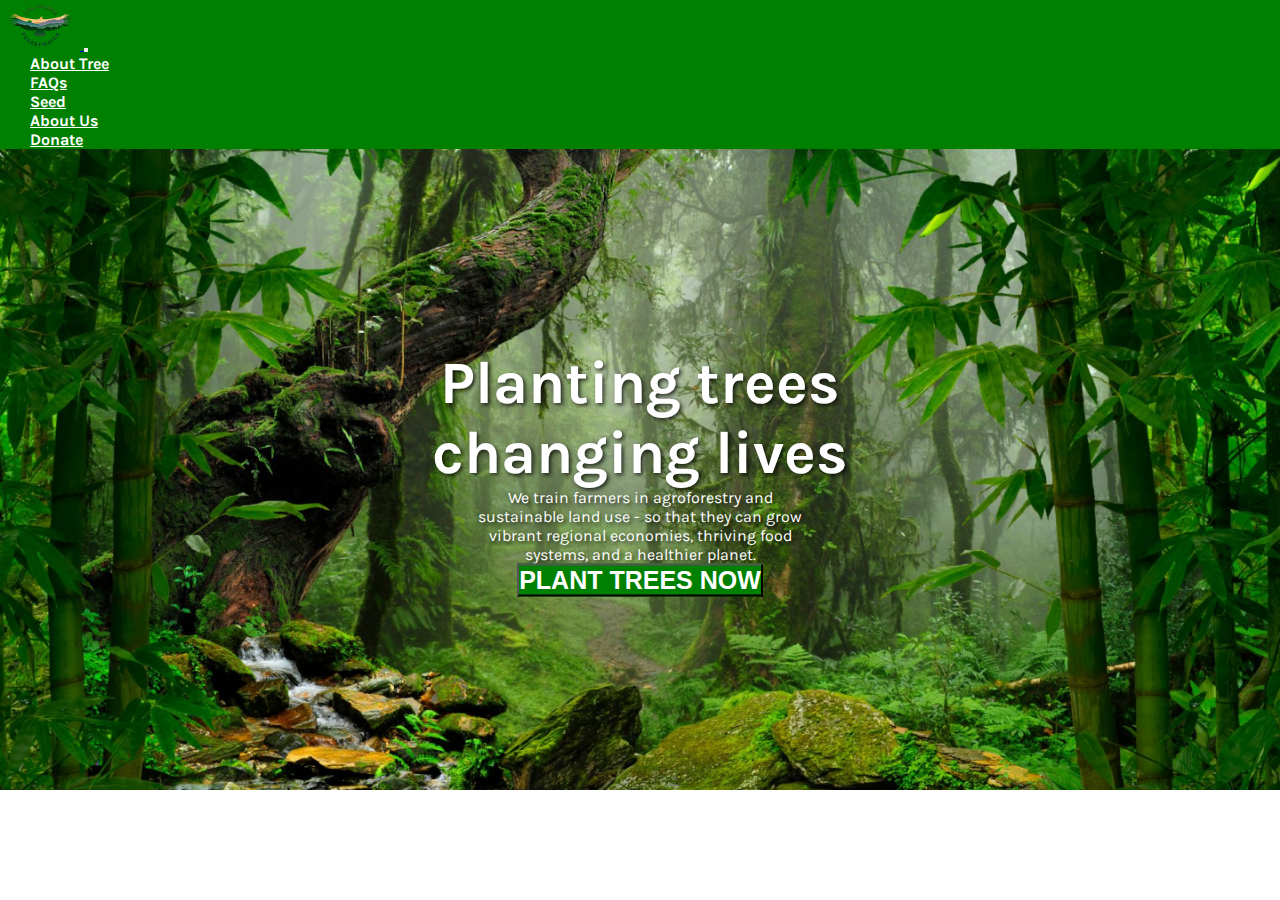
==== commit 4cc7b52b: "merge about page" ====
--- a/about-page.html
+++ b/about-page.html
@@ -4,36 +4,19 @@
     <meta charset="UTF-8">
     <meta name="viewport" content="width=device-width, initial-scale=1.0">
     <title>ABOUT TREE | PAGE</title>
-    <link
-    rel="stylesheet"
-    href="https://cdnjs.cloudflare.com/ajax/libs/font-awesome/4.7.0/css/font-awesome.min.css"/>
     <link href="https://cdn.jsdelivr.net/npm/bootstrap@5.0.2/dist/css/bootstrap.min.css" rel="stylesheet" integrity="sha384-EVSTQN3/azprG1Anm3QDgpJLIm9Nao0Yz1ztcQTwFspd3yD65VohhpuuCOmLASjC" crossorigin="anonymous">
     <script src="https://cdn.jsdelivr.net/npm/bootstrap@5.0.2/dist/js/bootstrap.bundle.min.js" integrity="sha384-MrcW6ZMFYlzcLA8Nl+NtUVF0sA7MsXsP1UyJoMp4YLEuNSfAP+JcXn/tWtIaxVXM" crossorigin="anonymous"></script>
 </head>
 <link rel="stylesheet" href="https://fonts.googleapis.com/css?family=Karla">
 <style>
-<<<<<<< HEAD
-body {
-  font-family: "Karla", sans-serif;
-  text-shadow: 3px;
-}
-*{
-  margin: 0;
-  padding: 0;
-}
-
     *{
         padding: 0;
         margin: 0;
         box-sizing: border-box;
     }
-=======
->>>>>>> about-page
 body {
   font-family: "Karla", sans-serif;
-  text-shadow: 3px;
 }
-
 .navbar {
     background-color: green;
   }
@@ -50,100 +33,8 @@
     font-weight: bold;
   }
   .nav-link:hover {
-      color: black }
-    .image-container {
-    position: relative;
-    display: inline-block;
+    color: black;
   }
-
-  .image-container {
-    position: relative;
-    display: inline-block;
-  }
-
-  .image {
-    width: 100%;
-    height: auto;
-  }
-
-  .o {
-    position: absolute;
-    top: 50%;
-    left: 50%;
-    transform: translate(-50%, -50%);
-    color: white;
-
-    text-shadow: 2px 2px 4px rgba(0, 0, 0, 0.767);
-    text-align: center;
-  }
-  .o h1 {
-    font-size: 60px;
-  }
-  .o p{
-    font-size: 26px;
-  }
-  
-  @media (max-width: 768px) {
-    .o h1 {
-      font-size: 20px;
-      top: 55%;
-    }
-  }
-  @media (max-width: 768px) {
-    .o p {
-      font-size: 10px;
-      top: 55%;
-    }
-  }
-  .btn:hover {
-    color: white;
-  }
-  .o h5 {
-    font-size: 25px;
-  }
-  @media (max-width: 768px) {
-    .o h5 {
-      font-size: 10px;
-    }
-  }
-  .btn{
-    background-color: green;
-  }
-  .btn:hover{
-    box-shadow: rgb(38, 57, 77) 0px 20px 30px -10px;
-  }
-  
-
-  .logo img {
-    width: 40%;
-    height: 50%;
-  }
-  .pull {
-    text-align: right;
-  }
-  .box {
-    padding-left: 0;
-    padding-right: 0;
-  }
-  .card-a {
-    padding: 2% 7%;
-    background-color: green;
-    width: 100%;
-  }
-  ul {
-    list-style-type: none;
-    margin: 0;
-    padding: 0;
-  }
-  ul li {
-    padding: 4px;
-  }
-
-  ul li:hover {
-    color: black;
-    cursor: pointer;
-  }
-<<<<<<< HEAD
   .image-container {
     position: relative;
     display: inline-block;
@@ -183,35 +74,6 @@
     .o h5 {
       font-size: 10px;
     }
-=======
-  hr {
-    border-width: 3px;
-  }
-
-  .social > i {
-    padding: 5px;
-    font-size: 20px;
-    width: 30px;
-  }
-
-  .social > i:hover {
-    color: white;
-    cursor: pointer;
-  }
-
-  .policy > div {
-    padding: 4px;
-  }
-
-  .heading {
-    font-family: Karla;
-    color: white;
-    font-size: 24px;
-  }
-
-  .line {
-    border-top: 2px solid rgba(189, 196, 203, 0.5);
->>>>>>> about-page
   }
     
 
@@ -219,10 +81,9 @@
 
 </style>
 <body>
-
   <nav class="navbar navbar-expand-lg">
     <div class="container">
-      <a class="navbar-brand" href="home.html">
+      <a class="navbar-brand" href="#">
         <img
           src="assets/img/logo-removebg-preview.png"
           alt="Logo"
@@ -231,6 +92,7 @@
           class="d-inline-block align-text-top"
         />
       </a>
+
       <button
         class="navbar-toggler"
         type="button"
@@ -242,6 +104,7 @@
       >
         <span class="navbar-toggler-icon"></span>
       </button>
+
       <div class="b collapse navbar-collapse" id="navbarNav">
         <ul class="navbar-nav ms-auto d-flex gap-5">
           <li class="nav-item">
@@ -250,22 +113,18 @@
             >
           </li>
           <li class="nav-item">
-            <a class="nav-link" aria-current="page" href="faq.html">FAQs</a>
+            <a class="nav-link" aria-current="page" href="index.html">FAQs</a>
           </li>
           <li class="nav-item">
-            <a class="nav-link" aria-current="page" href="seed-page.html">Seed</a>
+            <a class="nav-link" aria-current="page" href="index.html">Seed</a>
           </li>
           <li class="nav-item">
-<<<<<<< HEAD
             <a class="nav-link" aria-current="page" href="#"
-=======
-            <a class="nav-link" aria-current="page" href="about-page.html"
->>>>>>> about-page
               >About Us</a
             >
           </li>
           <li class="nav-item">
-            <a class="nav-link" aria-current="page" href="donate.html"
+            <a class="nav-link" aria-current="page" href="index.html"
               >Donate</a
             >
           </li>
@@ -274,7 +133,6 @@
     </div>
   </nav>
 
-<<<<<<< HEAD
 
   <div class="container-xxl" style="padding: 0;">
     <div class="image-container">
@@ -290,230 +148,7 @@
   </div>
 
 
-=======
-  <div class="card-body p-0 ">
-    <div class="image-container">
-      <img src="assets/img/TREE PAGE3.png" alt="Image" class="image" />
-      <div class="o text-overlay">
-        <h1 class="text-uppercase fw-bold">Planting trees, <br> changing lives</h1>
-        <p >We train farmers in agroforestry and <br> sustainable land use - so that they <br> can grow vibrant regional economies, thriving 
-          food systems, and a healthier planet.</p>
-    </div>
-  </div>
 
-
-  <div class="container-xl mb-3 ">
-    <div class="row g-0">
-      <div class="col-md-4 mt-4 ">
-        <img src="assets/img/mission.png" class="img-fluid rounded-start" alt="...">
-      </div>
-      <div class="col-md-8 mt-1">
-        <div class="card-body">
-          <h3 class="card-title fw-bold ms-3">Our Vision and Mission</h3>
-          <p class="card-text ms-4">We believe in a world where farmers leave a legacy of opportunity through sustainable land practices. 
-            We are witnessing farmers reclaiming their agency, breaking the cycles of climate change and generational poverty, and rebuilding
-             our food systems from the ground up.</p>
-          <p class="card-text ms-4">Our mission is to improve livelihoods of impoverished farmers by 
-            revitalizing degraded lands.</p>
-        </div>
-      </div>
-    </div>
-  </div>
-
-
-  <div class="container-xl mb-3">
-    <div class="row g-0">
-      <div class="col-md-4 mt-4 ">
-        <img src="assets/img/mission4.png" class="img-fluid rounded-start" alt="...">
-      </div>
-      <div class="col-md-8 mt-1">
-        <div class="card-body">
-          <p class="card-text mt-1 ms-4">We believe in a world where farmers leave a legacy of opportunity throTrees for the Future 
-            (TREES) is currently working with thousands of farming families around our Cambodia. Over our 30+ year history,
-             we’ve worked around our country. In 2014, we focused our work in Cambodia, where the climatic and economic challenges
-              were most pressing and we could make the greatest impact.ugh sustainable land practices. We are witnessing farmers
-               reclaiming their agency, breaking the cycles of climate change and generational poverty, and rebuilding our food 
-               systems from the ground up.</p>
-        </div>
-      </div>
-    </div>
-  </div>
-  
->>>>>>> about-page
-
-  <div class="container-xl mb-3">
-    <div class="row g-0">
-      <div class="col-md-4 mt-4 ">
-        <img src="assets/img/story.png" class="img-fluid rounded-start" alt="img">
-        <h5 class="text-overlay">
-          
-        </h5>
-      </div>
-      <div class="col-md-8 mt-1">
-        <div class="card-body">
-          <h3 class="card-title fw-bold ms-3">Our beginnings</h3>
-          <div class="card-group border-top border-dark mt-4 gap-3">
-            <div class="card  shadow p-3 mb-5 bg-body-tertiary rounded ">
-              <div class="card-body me-2">
-                <h5 class="card-title">1989</h5>
-                <p class="card-text">Trees for the Future was founded on August 14, 1989</p>
-              </div>
-            </div>
-            <div class="card  shadow p-3 mb-5 bg-body-tertiary rounded">
-              <div class="card-body">
-                <h5 class="card-title">2003</h5>
-                <p class="card-text">TREES reaches 30 million trees planted around the world.</p>
-              </div>
-            </div>
-            <div class="card  shadow p-3 mb-5 bg-body-tertiary rounded">
-              <div class="card-body">
-                <h5 class="card-title">2015</h5>
-                <p class="card-text">TREES surpasses 100 million trees planted around the world.</p>
-              </div>
-            </div>
-          </div>
-
-
-        </div>
-      </div>
-    </div>
-  </div>
-
-
-  <div class="container-xl">
-    <h2 class="fw-bold">how you can help</h2>
-    <p class="mt-4 mb-4">You play an important role in improving the health of forests, in your own neighborhood and across the globe. Here's how you can help.</p>
-  </div>
-
-
-  <div class="container-xl mb-3" >
-    <div class="row g-0">
-      <div class="col-md-4">
-        <img src="assets/img/image 35.png" class="img-fluid rounded-start" alt="img">
-      </div>
-      <div class="col-md-8">
-        <div class="card-body">
-          <h3 class="card-title fw-bold">Plant a Billion Trees</h3>
-          <p class="card-text pt-3 pb-3">Donate to help us plant and care for trees in critical forests around the world in Brazil, China, Colombia, Kenya, Tanzania, Mexico and the United States.</p>
-          <button type="button" class="btn btn-success btn-lg">Plant your tree now</button>
-        </div>
-      </div>
-    </div>
-  </div>
-
-  <div class="container-xl mt-5" >
-    <div class="row g-0">
-      <div class="col-md-4">
-        <img src="assets/img/image 36.png" class="img-fluid rounded-start" alt="img">
-      </div>
-      <div class="col-md-8">
-        <div class="card-body">
-          <h3 class="card-title fw-bold">Don't Move Firewood</h3>
-          <p class="card-text pt-3 pb-3">Moving firewood across long distances can potentially transport invasive species that cause damage to forests. You can make a difference by using local or heat-treated firewood whenever you need wood for your campsite, cabin or home heating.</p>
-          <button type="button" class="btn btn-success btn-lg">Plant your tree now</button>
-        </div>
-      </div>
-    </div>
-  </div>
-
-
-  <div class="card-group mt-5 container-xl border-top border-dark mt-4 gap-5">
-    <div class="card shadow p-3 mb-5 bg-body-tertiary rounded">
-      <img src="assets/img/donate.png" class="card-img-top" alt="img">
-      <div class="card-body me-2">
-        <h5 class="card-title fw-bold">Choose your project on Global Giving</h5>
-        <p class="card-text">Tax-deductible for US residents only.</p>
-      </div>
-    </div>
-
-    <div class="card shadow p-3 mb-5 bg-body-tertiary rounded">
-      <img src="assets/img/donate1.png" class="card-img-top" alt="img">
-      <div class="card-body me-2">
-        <h5 class="card-title fw-bold">Donate with cryptocurrency</h5>
-        <p class="card-text">We accept Bitcoin, Ethereum and dozens of other cryptocurrencies.</p>
-      </div>
-    </div>
-
-    <div class="card shadow p-3 mb-5 bg-body-tertiary rounded">
-      <img src="assets/img/donate2.png" class="card-img-top" alt="img">
-      <div class="card-body me-2">
-        <h5 class="card-title fw-bold">Donate with cryptocurrency</h5>
-        <p class="card-text">We accept Bitcoin, Ethereum and dozens of other cryptocurrencies.</p>
-      </div>
-    </div>
-    <div class="card shadow p-3 mb-5 bg-body-tertiary rounded">
-      <img src="assets/img/donate3.png" class="card-img-top" alt="img">
-      <div class="card-body me-2">
-        <h5 class="card-title fw-bold">Donate via TGE</h5>
-        <p class="card-text">Make a tax-efficient donation (dependent on your country of residence).</p>
-      </div>
-    </div>
-    
-  </div>
-
-
-  <div class="box-fluid">
-    <div class="card-a">
-      <div class="row">
-        <div class="col-md-4 col-sm-11 col-xs-11">
-          <div class="footer-text pull-left">
-            <div class="logo mb-4">
-              <img src="assets/img/logo-removebg-preview.png" alt="" />
-            </div>
-            <div class="text mt-2" style="color: white">Contact Us</div>
-            <div class="social mt-2 mb-3">
-              <i class="fa fa-facebook-official fa-sm"></i>
-              <i class="fa fa-instagram fa-lg"></i>
-              <i class="fa fa-twitter fa-lg"></i>
-              <i class="fa fa-linkedin-square fa-lg"></i>
-            </div>
-          </div>
-        </div>
-        <div class="col-md-1 col-sm-1 col-xs-1 mb-2"></div>
-        <div class="col-md-3 col-sm-4 col-xs-4">
-          <h5 class="heading">Get to know us</h5>
-          <ul style="font-size: 14px; color: white">
-            <li>Reforestation projects</li>
-            <li>Our partners</li>
-            <li>Our Team</li>
-            <li>Transparency</li>
-            <li>Get in touch</li>
-          </ul>
-        </div>
-        <div class="col-md-2 col-sm-4 col-xs-4">
-          <h5 class="heading">Company</h5>
-          <ul class="card-text" style="font-size: 14px; color: white">
-            <li>About tree</li>
-            <li>FAQs</li>
-            <li>Seed</li>
-            <li>About us</li>
-            <li>Donate</li>
-          </ul>
-        </div>
-        <div class="col-md-2 col-sm-4 col-xs-4">
-          <h5 class="heading">Do Good</h5>
-          <ul class="card-text" style="font-size: 14px; color: white">
-            <li>Companies</li>
-            <li>Individuals / donors</li>
-            <li>Carbon calculator</li>
-            <li>Join the team</li>
-            <li>Spread the word</li>
-          </ul>
-        </div>
-      </div>
-      <div class="line mb-4 mt-5"></div>
-      <div class="row" style="font-size: 10px">
-        <div class="col-md-6 col-sm-6 col-xs-6">
-          <div class="pull">
-            <p style="color: white">
-              <i class="fa fa-copyright"></i> 2020 Privacy Polocy
-            </p>
-          </div>
-        </div>
-      </div>
-    </div>
-  </div>
-  
 
 </body>
 </html>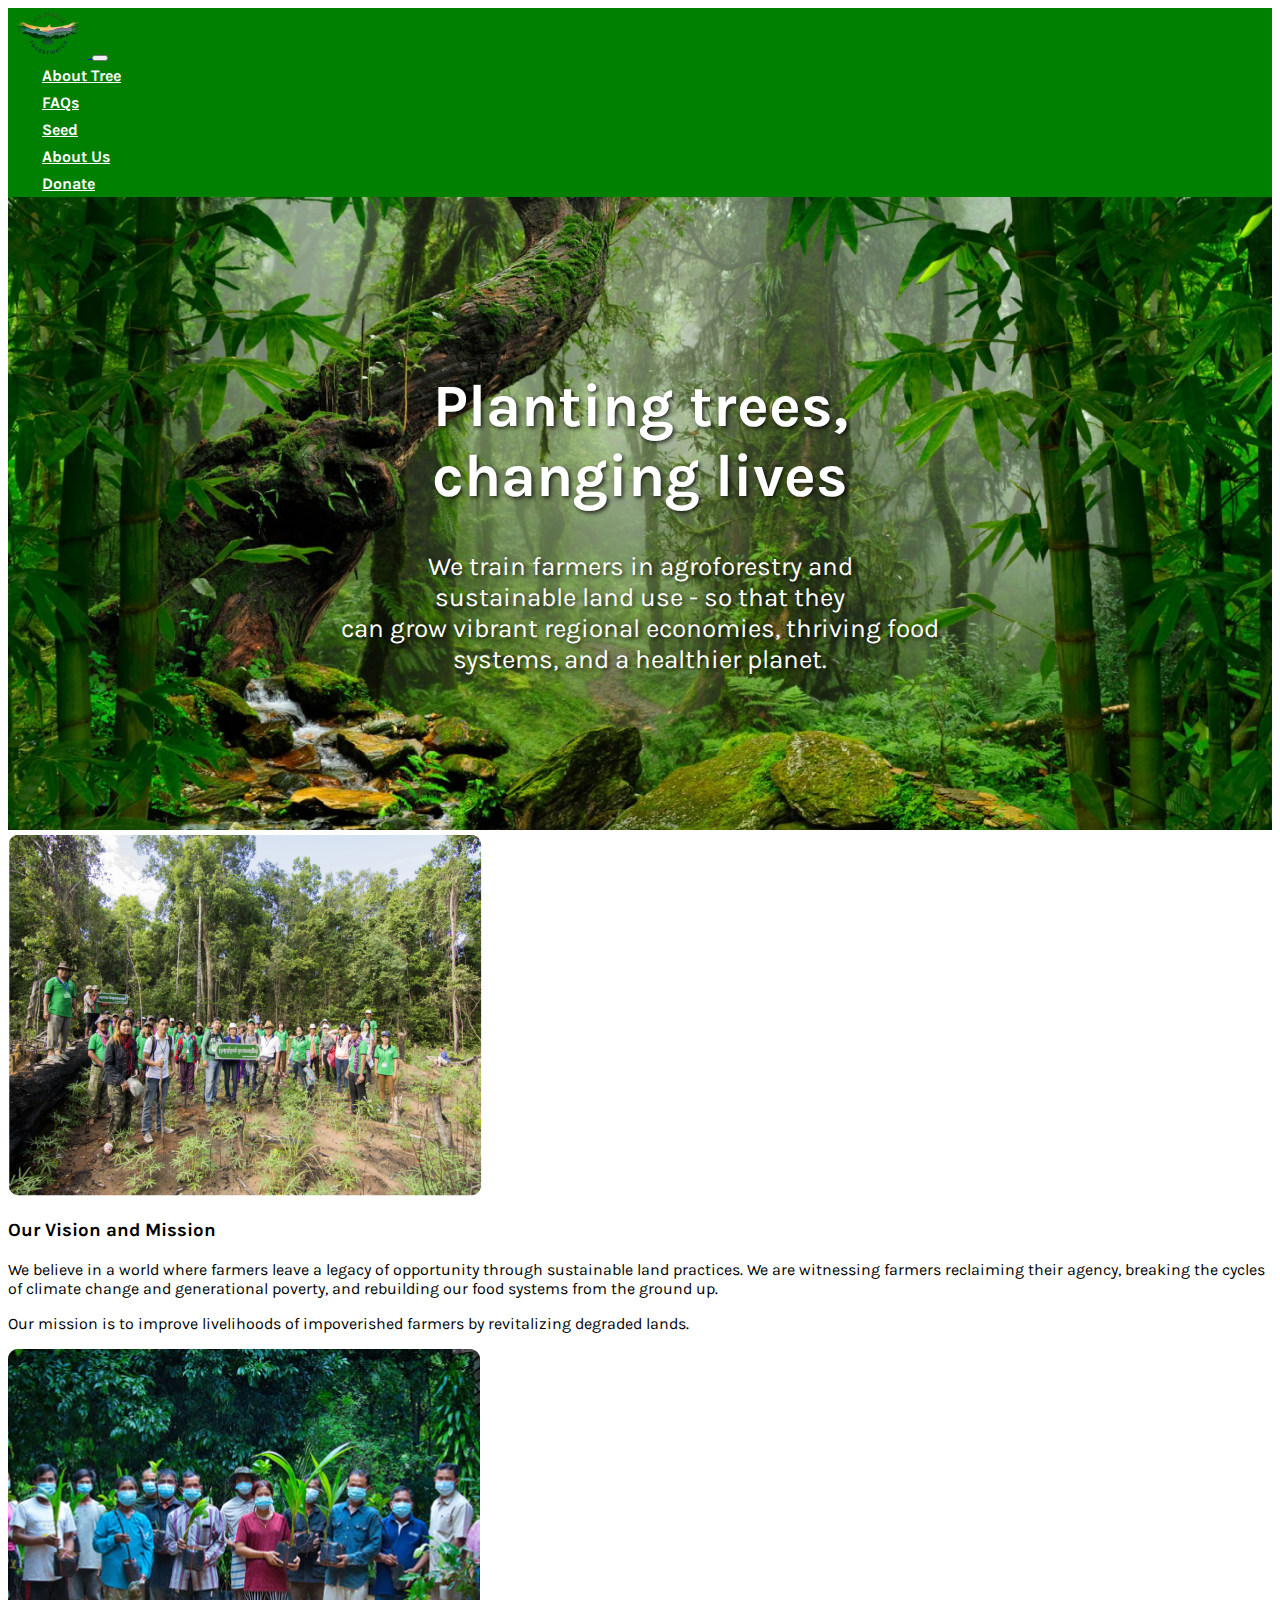
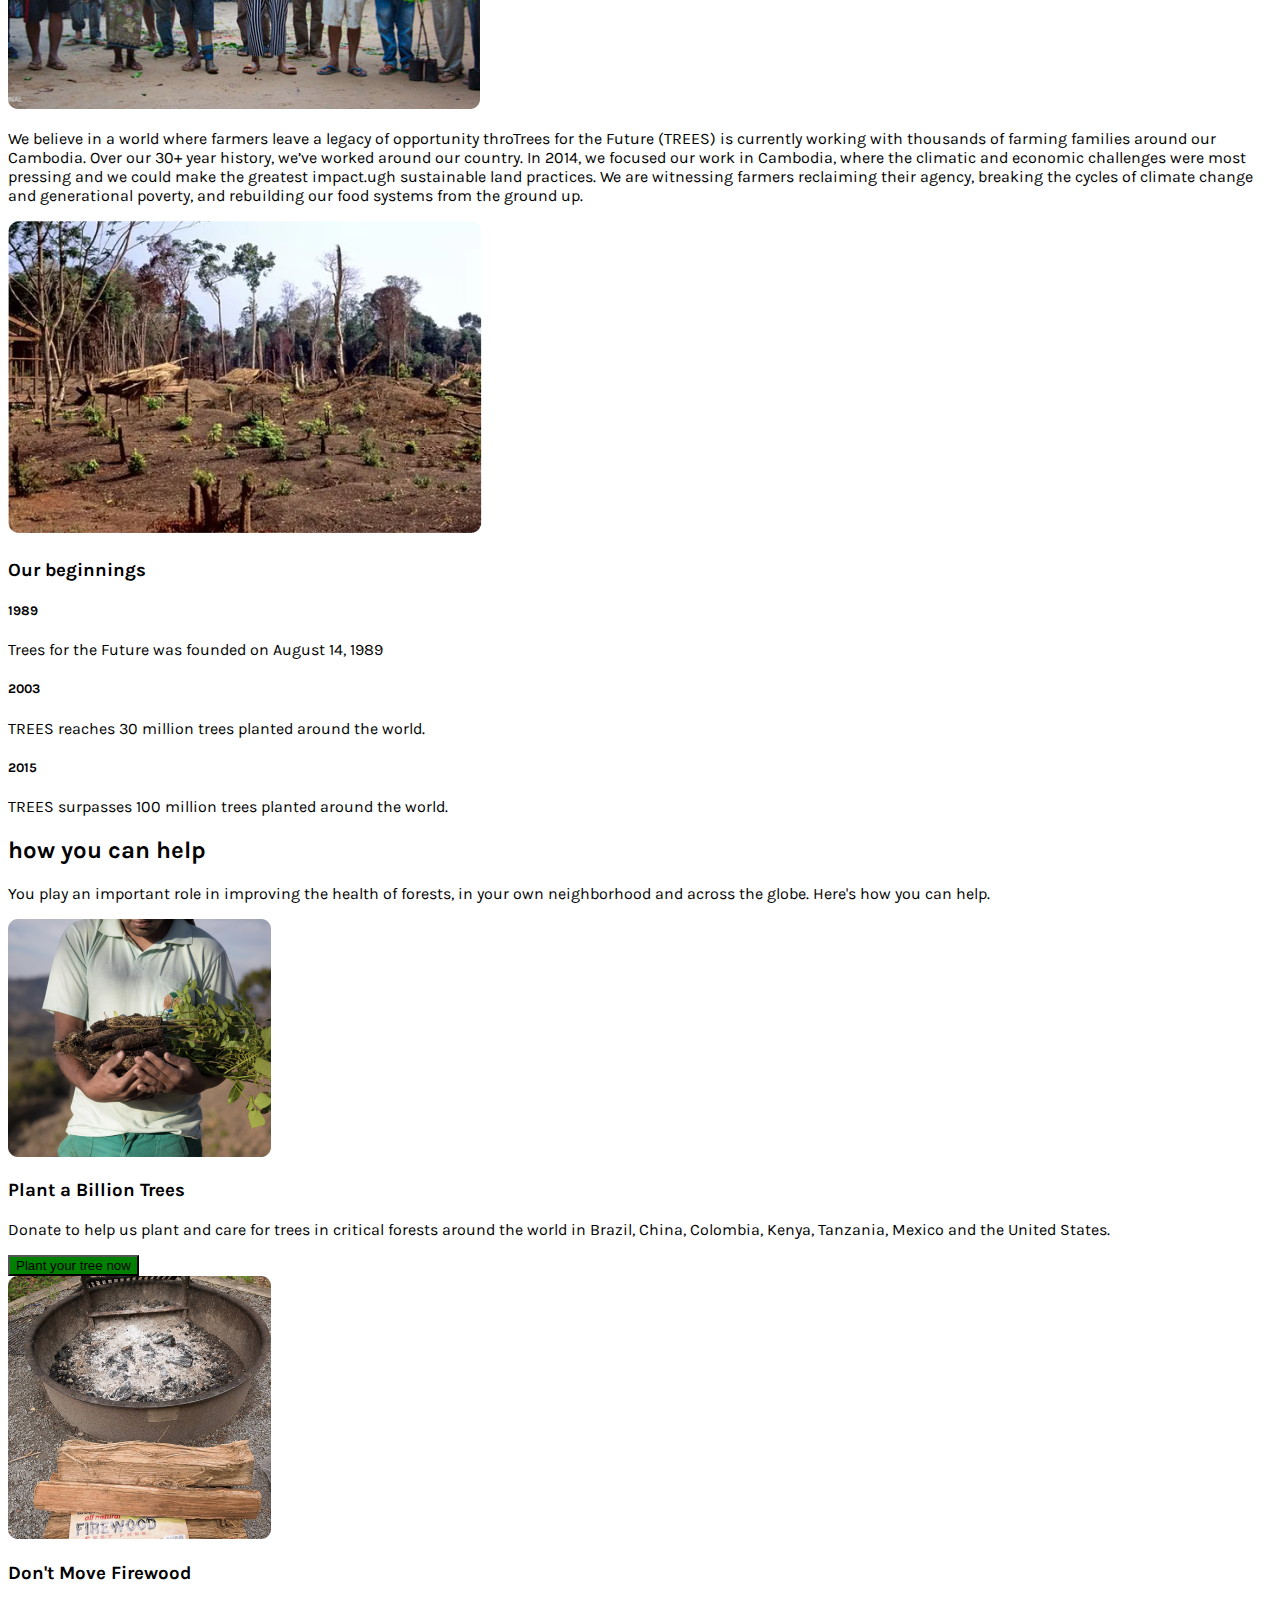
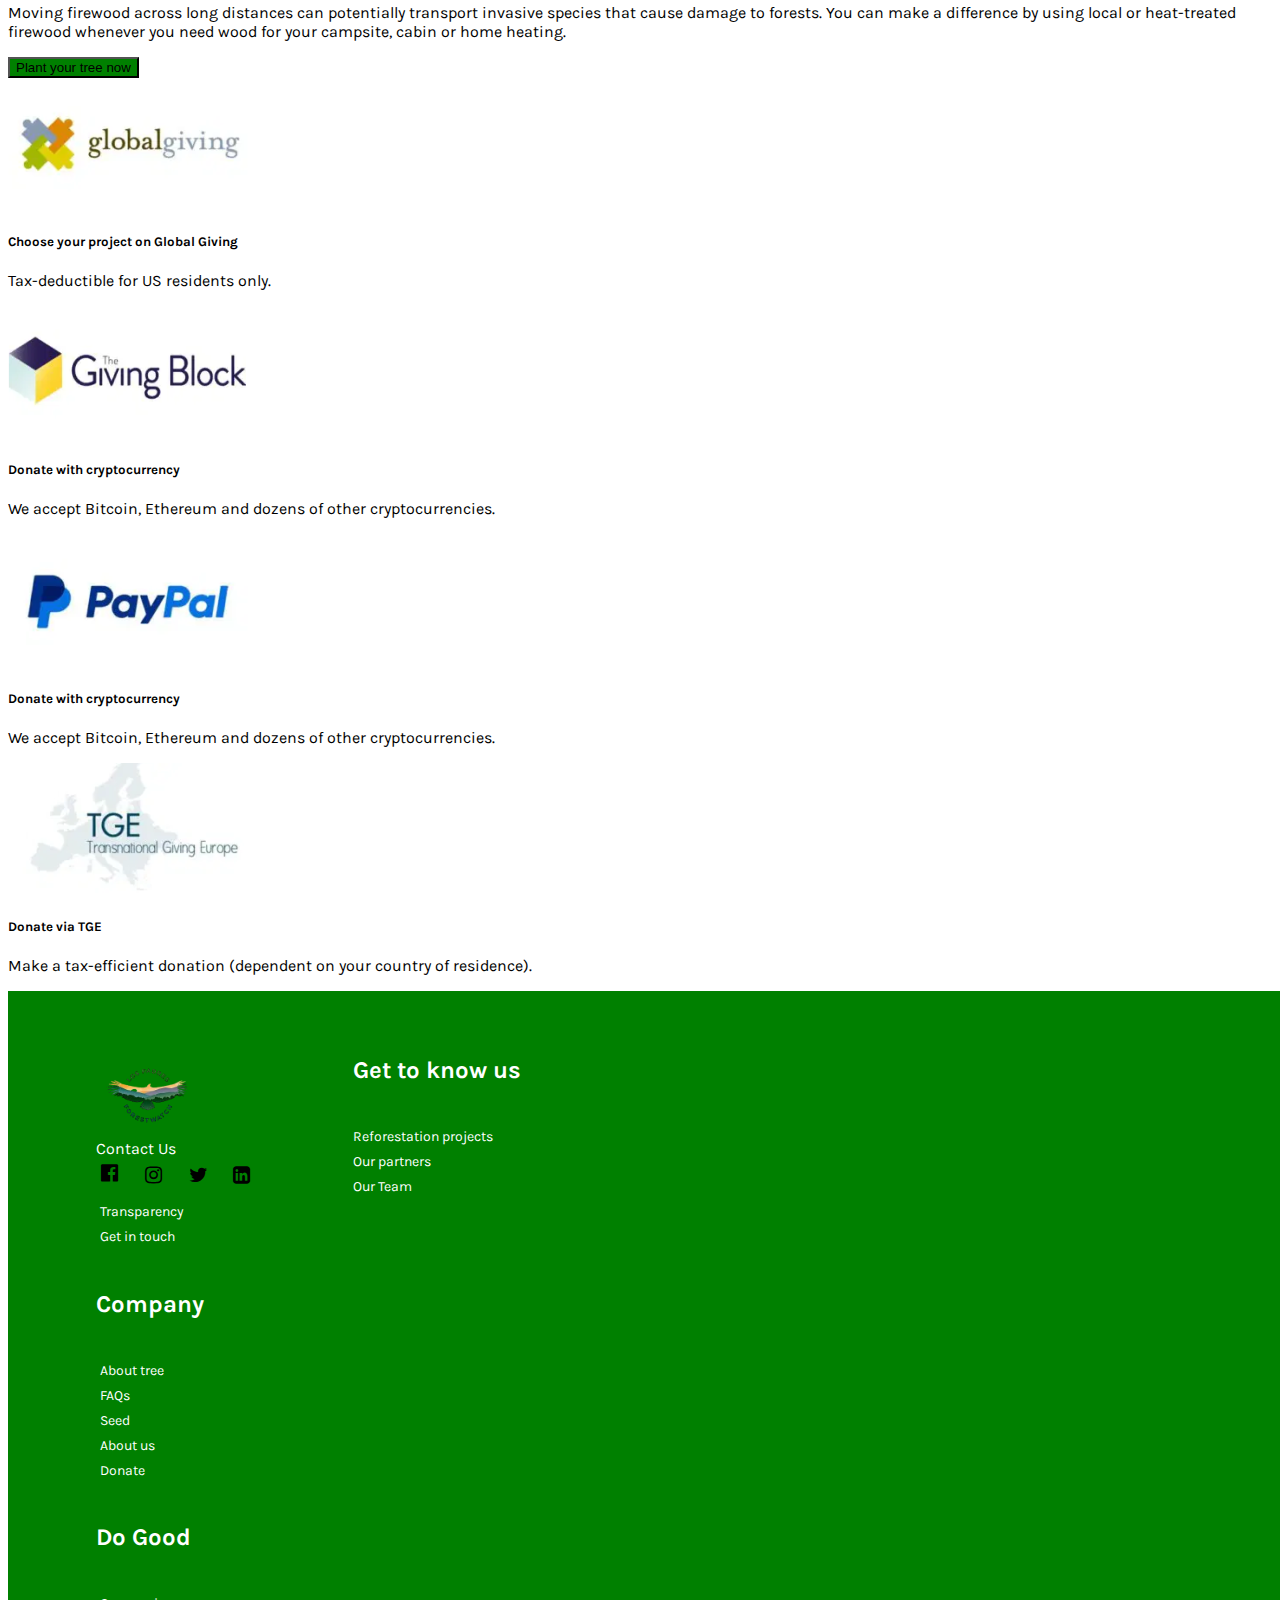
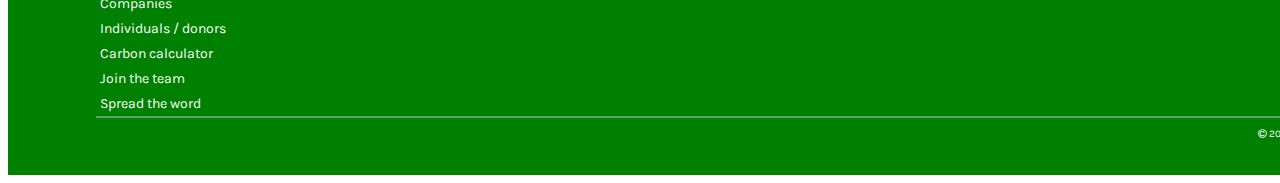
==== commit 373ea109: "edit main" ====
--- a/about-page.html
+++ b/about-page.html
@@ -4,19 +4,19 @@
     <meta charset="UTF-8">
     <meta name="viewport" content="width=device-width, initial-scale=1.0">
     <title>ABOUT TREE | PAGE</title>
+    <link
+    rel="stylesheet"
+    href="https://cdnjs.cloudflare.com/ajax/libs/font-awesome/4.7.0/css/font-awesome.min.css"/>
     <link href="https://cdn.jsdelivr.net/npm/bootstrap@5.0.2/dist/css/bootstrap.min.css" rel="stylesheet" integrity="sha384-EVSTQN3/azprG1Anm3QDgpJLIm9Nao0Yz1ztcQTwFspd3yD65VohhpuuCOmLASjC" crossorigin="anonymous">
     <script src="https://cdn.jsdelivr.net/npm/bootstrap@5.0.2/dist/js/bootstrap.bundle.min.js" integrity="sha384-MrcW6ZMFYlzcLA8Nl+NtUVF0sA7MsXsP1UyJoMp4YLEuNSfAP+JcXn/tWtIaxVXM" crossorigin="anonymous"></script>
 </head>
 <link rel="stylesheet" href="https://fonts.googleapis.com/css?family=Karla">
 <style>
-    *{
-        padding: 0;
-        margin: 0;
-        box-sizing: border-box;
-    }
 body {
   font-family: "Karla", sans-serif;
+  text-shadow: 3px;
 }
+
 .navbar {
     background-color: green;
   }
@@ -33,8 +33,12 @@
     font-weight: bold;
   }
   .nav-link:hover {
-    color: black;
-  }
+      color: black }
+    .image-container {
+    position: relative;
+    display: inline-block;
+  }
+
   .image-container {
     position: relative;
     display: inline-block;
@@ -58,14 +62,24 @@
   .o h1 {
     font-size: 60px;
   }
+  .o p{
+    font-size: 26px;
+  }
+  
   @media (max-width: 768px) {
     .o h1 {
       font-size: 20px;
       top: 55%;
     }
   }
-  .h5:hover {
-    color: black;
+  @media (max-width: 768px) {
+    .o p {
+      font-size: 10px;
+      top: 55%;
+    }
+  }
+  .btn:hover {
+    color: white;
   }
   .o h5 {
     font-size: 25px;
@@ -75,6 +89,71 @@
       font-size: 10px;
     }
   }
+  .btn{
+    background-color: green;
+  }
+  .btn:hover{
+    box-shadow: rgb(38, 57, 77) 0px 20px 30px -10px;
+  }
+  
+
+  .logo img {
+    width: 40%;
+    height: 50%;
+  }
+  .pull {
+    text-align: right;
+  }
+  .box {
+    padding-left: 0;
+    padding-right: 0;
+  }
+  .card-a {
+    padding: 2% 7%;
+    background-color: green;
+    width: 100%;
+  }
+  ul {
+    list-style-type: none;
+    margin: 0;
+    padding: 0;
+  }
+  ul li {
+    padding: 4px;
+  }
+
+  ul li:hover {
+    color: black;
+    cursor: pointer;
+  }
+  hr {
+    border-width: 3px;
+  }
+
+  .social > i {
+    padding: 5px;
+    font-size: 20px;
+    width: 30px;
+  }
+
+  .social > i:hover {
+    color: white;
+    cursor: pointer;
+  }
+
+  .policy > div {
+    padding: 4px;
+  }
+
+  .heading {
+    font-family: Karla;
+    color: white;
+    font-size: 24px;
+  }
+
+  .line {
+    border-top: 2px solid rgba(189, 196, 203, 0.5);
+  }
     
 
 
@@ -83,7 +162,7 @@
 <body>
   <nav class="navbar navbar-expand-lg">
     <div class="container">
-      <a class="navbar-brand" href="#">
+      <a class="navbar-brand" href="home.html">
         <img
           src="assets/img/logo-removebg-preview.png"
           alt="Logo"
@@ -92,7 +171,6 @@
           class="d-inline-block align-text-top"
         />
       </a>
-
       <button
         class="navbar-toggler"
         type="button"
@@ -104,7 +182,6 @@
       >
         <span class="navbar-toggler-icon"></span>
       </button>
-
       <div class="b collapse navbar-collapse" id="navbarNav">
         <ul class="navbar-nav ms-auto d-flex gap-5">
           <li class="nav-item">
@@ -113,18 +190,18 @@
             >
           </li>
           <li class="nav-item">
-            <a class="nav-link" aria-current="page" href="index.html">FAQs</a>
+            <a class="nav-link" aria-current="page" href="faq.html">FAQs</a>
           </li>
           <li class="nav-item">
-            <a class="nav-link" aria-current="page" href="index.html">Seed</a>
+            <a class="nav-link" aria-current="page" href="seed-page.html">Seed</a>
           </li>
           <li class="nav-item">
-            <a class="nav-link" aria-current="page" href="#"
+            <a class="nav-link" aria-current="page" href="about-page.html"
               >About Us</a
             >
           </li>
           <li class="nav-item">
-            <a class="nav-link" aria-current="page" href="index.html"
+            <a class="nav-link" aria-current="page" href="donate.html"
               >Donate</a
             >
           </li>
@@ -133,22 +210,225 @@
     </div>
   </nav>
 
-
-  <div class="container-xxl" style="padding: 0;">
+  <div class="card-body p-0 ">
     <div class="image-container">
-      <img src="assets/img/aboutpage.png" alt="Image" class="image" />
+      <img src="assets/img/TREE PAGE3.png" alt="Image" class="image" />
       <div class="o text-overlay">
-        <h1 class="text-uppercase fw-bold">Planting trees <br> changing lives</h1>
-        <p class="fs-3">We train farmers in agroforestry and <br> sustainable land use - so that they can grow <br> vibrant regional economies, thriving food <br> systems, and a healthier planet.</p>
-        <button type="button" class="btn btn" style="background-color: green">
-          <h5 style="color: white">PLANT TREES NOW</h5>
-        </button>
-      </div>
-    </div>
-  </div>
-
-
-
+        <h1 class="text-uppercase fw-bold">Planting trees, <br> changing lives</h1>
+        <p >We train farmers in agroforestry and <br> sustainable land use - so that they <br> can grow vibrant regional economies, thriving 
+          food systems, and a healthier planet.</p>
+    </div>
+  </div>
+
+
+  <div class="container-xl mb-3 ">
+    <div class="row g-0">
+      <div class="col-md-4 mt-4 ">
+        <img src="assets/img/mission.png" class="img-fluid rounded-start" alt="...">
+      </div>
+      <div class="col-md-8 mt-1">
+        <div class="card-body">
+          <h3 class="card-title fw-bold ms-3">Our Vision and Mission</h3>
+          <p class="card-text ms-4">We believe in a world where farmers leave a legacy of opportunity through sustainable land practices. 
+            We are witnessing farmers reclaiming their agency, breaking the cycles of climate change and generational poverty, and rebuilding
+             our food systems from the ground up.</p>
+          <p class="card-text ms-4">Our mission is to improve livelihoods of impoverished farmers by 
+            revitalizing degraded lands.</p>
+        </div>
+      </div>
+    </div>
+  </div>
+
+
+  <div class="container-xl mb-3">
+    <div class="row g-0">
+      <div class="col-md-4 mt-4 ">
+        <img src="assets/img/mission4.png" class="img-fluid rounded-start" alt="...">
+      </div>
+      <div class="col-md-8 mt-1">
+        <div class="card-body">
+          <p class="card-text mt-1 ms-4">We believe in a world where farmers leave a legacy of opportunity throTrees for the Future 
+            (TREES) is currently working with thousands of farming families around our Cambodia. Over our 30+ year history,
+             we’ve worked around our country. In 2014, we focused our work in Cambodia, where the climatic and economic challenges
+              were most pressing and we could make the greatest impact.ugh sustainable land practices. We are witnessing farmers
+               reclaiming their agency, breaking the cycles of climate change and generational poverty, and rebuilding our food 
+               systems from the ground up.</p>
+        </div>
+      </div>
+    </div>
+  </div>
+  <div class="container-xl mb-3">
+    <div class="row g-0">
+      <div class="col-md-4 mt-4 ">
+        <img src="assets/img/story.png" class="img-fluid rounded-start" alt="img">
+        <h5 class="text-overlay">
+          
+        </h5>
+      </div>
+      <div class="col-md-8 mt-1">
+        <div class="card-body">
+          <h3 class="card-title fw-bold ms-3">Our beginnings</h3>
+          <div class="card-group border-top border-dark mt-4 gap-3">
+            <div class="card  shadow p-3 mb-5 bg-body-tertiary rounded ">
+              <div class="card-body me-2">
+                <h5 class="card-title">1989</h5>
+                <p class="card-text">Trees for the Future was founded on August 14, 1989</p>
+              </div>
+            </div>
+            <div class="card  shadow p-3 mb-5 bg-body-tertiary rounded">
+              <div class="card-body">
+                <h5 class="card-title">2003</h5>
+                <p class="card-text">TREES reaches 30 million trees planted around the world.</p>
+              </div>
+            </div>
+            <div class="card  shadow p-3 mb-5 bg-body-tertiary rounded">
+              <div class="card-body">
+                <h5 class="card-title">2015</h5>
+                <p class="card-text">TREES surpasses 100 million trees planted around the world.</p>
+              </div>
+            </div>
+          </div>
+
+
+        </div>
+      </div>
+    </div>
+  </div>
+
+
+  <div class="container-xl">
+    <h2 class="fw-bold">how you can help</h2>
+    <p class="mt-4 mb-4">You play an important role in improving the health of forests, in your own neighborhood and across the globe. Here's how you can help.</p>
+  </div>
+
+
+  <div class="container-xl mb-3" >
+    <div class="row g-0">
+      <div class="col-md-4">
+        <img src="assets/img/image 35.png" class="img-fluid rounded-start" alt="img">
+      </div>
+      <div class="col-md-8">
+        <div class="card-body">
+          <h3 class="card-title fw-bold">Plant a Billion Trees</h3>
+          <p class="card-text pt-3 pb-3">Donate to help us plant and care for trees in critical forests around the world in Brazil, China, Colombia, Kenya, Tanzania, Mexico and the United States.</p>
+          <button type="button" class="btn btn-success btn-lg">Plant your tree now</button>
+        </div>
+      </div>
+    </div>
+  </div>
+
+  <div class="container-xl mt-5" >
+    <div class="row g-0">
+      <div class="col-md-4">
+        <img src="assets/img/image 36.png" class="img-fluid rounded-start" alt="img">
+      </div>
+      <div class="col-md-8">
+        <div class="card-body">
+          <h3 class="card-title fw-bold">Don't Move Firewood</h3>
+          <p class="card-text pt-3 pb-3">Moving firewood across long distances can potentially transport invasive species that cause damage to forests. You can make a difference by using local or heat-treated firewood whenever you need wood for your campsite, cabin or home heating.</p>
+          <button type="button" class="btn btn-success btn-lg">Plant your tree now</button>
+        </div>
+      </div>
+    </div>
+  </div>
+
+
+  <div class="card-group mt-5 container-xl border-top border-dark mt-4 gap-5">
+    <div class="card shadow p-3 mb-5 bg-body-tertiary rounded">
+      <img src="assets/img/donate.png" class="card-img-top" alt="img">
+      <div class="card-body me-2">
+        <h5 class="card-title fw-bold">Choose your project on Global Giving</h5>
+        <p class="card-text">Tax-deductible for US residents only.</p>
+      </div>
+    </div>
+
+    <div class="card shadow p-3 mb-5 bg-body-tertiary rounded">
+      <img src="assets/img/donate1.png" class="card-img-top" alt="img">
+      <div class="card-body me-2">
+        <h5 class="card-title fw-bold">Donate with cryptocurrency</h5>
+        <p class="card-text">We accept Bitcoin, Ethereum and dozens of other cryptocurrencies.</p>
+      </div>
+    </div>
+    <div class="card shadow p-3 mb-5 bg-body-tertiary rounded">
+      <img src="assets/img/donate2.png" class="card-img-top" alt="img">
+      <div class="card-body me-2">
+        <h5 class="card-title fw-bold">Donate with cryptocurrency</h5>
+        <p class="card-text">We accept Bitcoin, Ethereum and dozens of other cryptocurrencies.</p>
+      </div>
+    </div>
+    <div class="card shadow p-3 mb-5 bg-body-tertiary rounded">
+      <img src="assets/img/donate3.png" class="card-img-top" alt="img">
+      <div class="card-body me-2">
+        <h5 class="card-title fw-bold">Donate via TGE</h5>
+        <p class="card-text">Make a tax-efficient donation (dependent on your country of residence).</p>
+      </div>
+    </div>
+    
+  </div>
+
+
+  <div class="box-fluid">
+    <div class="card-a">
+      <div class="row">
+        <div class="col-md-4 col-sm-11 col-xs-11">
+          <div class="footer-text pull-left">
+            <div class="logo mb-4">
+              <img src="assets/img/logo-removebg-preview.png" alt="" />
+            </div>
+            <div class="text mt-2" style="color: white">Contact Us</div>
+            <div class="social mt-2 mb-3">
+              <i class="fa fa-facebook-official fa-sm"></i>
+              <i class="fa fa-instagram fa-lg"></i>
+              <i class="fa fa-twitter fa-lg"></i>
+              <i class="fa fa-linkedin-square fa-lg"></i>
+            </div>
+          </div>
+        </div>
+        <div class="col-md-1 col-sm-1 col-xs-1 mb-2"></div>
+        <div class="col-md-3 col-sm-4 col-xs-4">
+          <h5 class="heading">Get to know us</h5>
+          <ul style="font-size: 14px; color: white">
+            <li>Reforestation projects</li>
+            <li>Our partners</li>
+            <li>Our Team</li>
+            <li>Transparency</li>
+            <li>Get in touch</li>
+          </ul>
+        </div>
+        <div class="col-md-2 col-sm-4 col-xs-4">
+          <h5 class="heading">Company</h5>
+          <ul class="card-text" style="font-size: 14px; color: white">
+            <li>About tree</li>
+            <li>FAQs</li>
+            <li>Seed</li>
+            <li>About us</li>
+            <li>Donate</li>
+          </ul>
+        </div>
+        <div class="col-md-2 col-sm-4 col-xs-4">
+          <h5 class="heading">Do Good</h5>
+          <ul class="card-text" style="font-size: 14px; color: white">
+            <li>Companies</li>
+            <li>Individuals / donors</li>
+            <li>Carbon calculator</li>
+            <li>Join the team</li>
+            <li>Spread the word</li>
+          </ul>
+        </div>
+      </div>
+      <div class="line mb-4 mt-5"></div>
+      <div class="row" style="font-size: 10px">
+        <div class="col-md-6 col-sm-6 col-xs-6">
+          <div class="pull">
+            <p style="color: white">
+              <i class="fa fa-copyright"></i> 2020 Privacy Polocy
+            </p>
+          </div>
+        </div>
+      </div>
+    </div>
+  </div>
+  
 
 </body>
 </html>